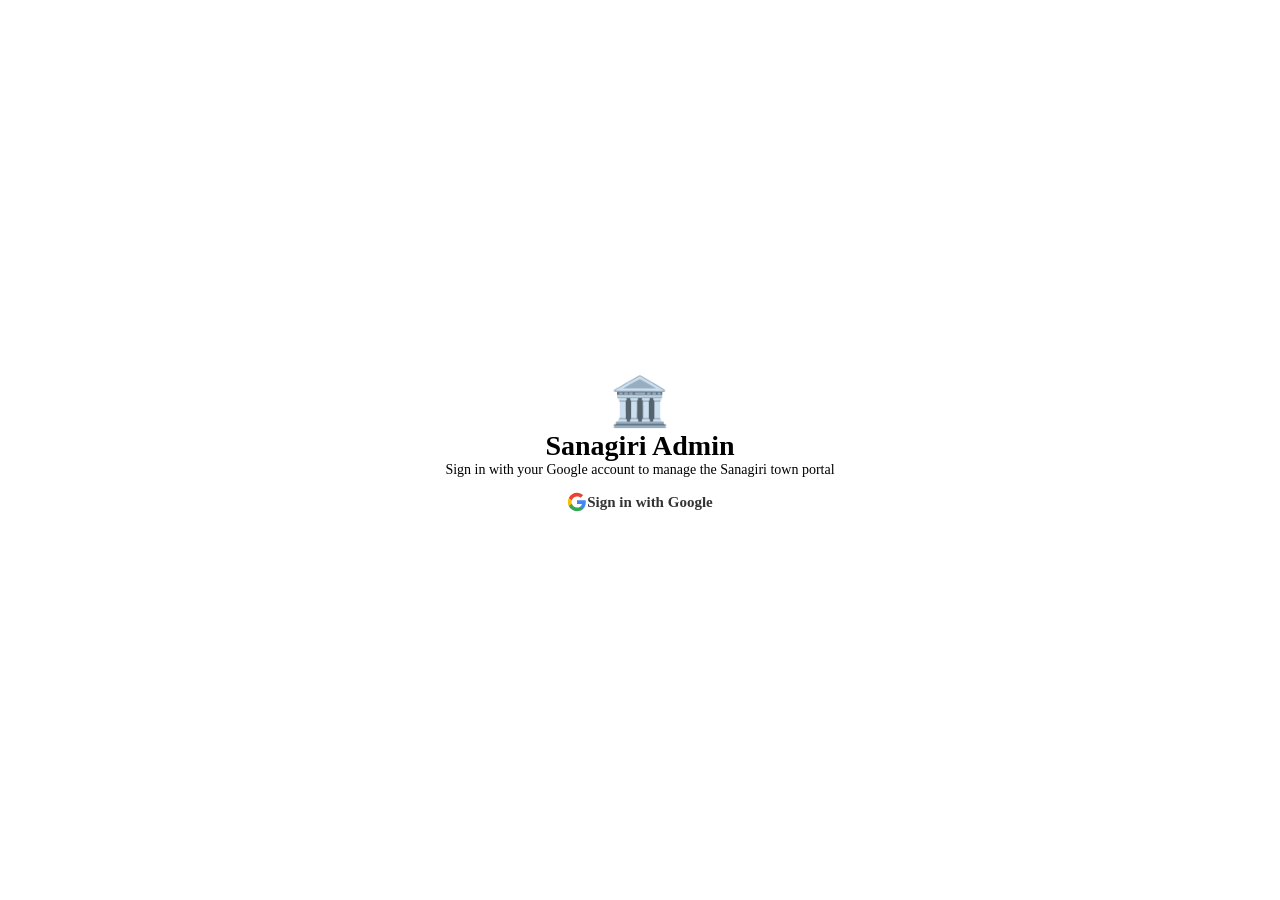
==== admin.html @ 72d22f7b "Add files via upload" ====
<!DOCTYPE html>
<html lang="en">
<head>
  <meta charset="UTF-8" />
  <meta name="viewport" content="width=device-width, initial-scale=1.0" />
  <title>Admin — Sanagiri Town Portal</title>
  <link rel="stylesheet" href="css/theme.css" />
  <link rel="icon" href="data:image/svg+xml,<svg xmlns='http://www.w3.org/2000/svg' viewBox='0 0 32 32'><rect width='32' height='32' rx='8' fill='%232D1B69'/><text y='24' x='4' font-size='22'>⚙️</text></svg>" />
  <style>
    body {
      font-family: var(--font-body);
      background: var(--admin-bg);
      color: var(--admin-text);
      min-height: 100vh;
      margin: 0;
    }

    /* LOGIN */
    .login-page {
      min-height: 100vh;
      display: flex;
      align-items: center;
      justify-content: center;
      padding: var(--space-lg);
      background: linear-gradient(135deg, var(--color-primary-dark), var(--admin-bg));
    }
    .login-card {
      background: var(--admin-surface);
      border: 1px solid var(--admin-border);
      border-radius: var(--radius-xl);
      padding: var(--space-2xl);
      width: 100%;
      max-width: 400px;
      text-align: center;
    }
    .login-logo { font-size: 48px; margin-bottom: var(--space-md); }
    .login-title { font-family: var(--font-display); font-size: 28px; font-weight: 700; color: var(--color-white); }
    .login-sub { color: var(--admin-muted); font-size: 14px; margin-top: var(--space-sm); margin-bottom: var(--space-xl); }
    .google-btn {
      display: flex; align-items: center; justify-content: center; gap: var(--space-md);
      width: 100%; padding: 14px; border-radius: var(--radius-md);
      background: var(--color-white); color: #333;
      font-size: 15px; font-weight: 600; font-family: var(--font-body);
      border: none; cursor: pointer; transition: all var(--transition);
    }
    .google-btn:hover { transform: translateY(-1px); box-shadow: var(--shadow-lg); }
    .google-btn img { width: 20px; height: 20px; }

    /* DASHBOARD */
    .admin-layout { display: flex; min-height: 100vh; }

    .sidebar {
      width: 240px;
      background: var(--admin-surface);
      border-right: 1px solid var(--admin-border);
      padding: var(--space-lg) 0;
      position: fixed;
      top: 0; left: 0;
      height: 100vh;
      overflow-y: auto;
      z-index: 10;
      display: flex;
      flex-direction: column;
    }

    .sidebar-logo {
      padding: var(--space-md) var(--space-lg);
      display: flex; align-items: center; gap: var(--space-sm);
      margin-bottom: var(--space-md);
      border-bottom: 1px solid var(--admin-border);
      padding-bottom: var(--space-lg);
    }
    .sidebar-logo-icon { font-size: 24px; }
    .sidebar-logo-text { font-family: var(--font-display); font-size: 17px; font-weight: 700; color: var(--color-white); }

    .sidebar-section { padding: var(--space-sm) var(--space-lg); margin-top: var(--space-md); }
    .sidebar-section-label { font-size: 10px; font-weight: 700; letter-spacing: 0.1em; text-transform: uppercase; color: var(--admin-muted); margin-bottom: var(--space-sm); }

    .sidebar-link {
      display: flex; align-items: center; gap: var(--space-md);
      padding: 10px var(--space-lg);
      font-size: 14px; font-weight: 500;
      color: var(--admin-muted);
      cursor: pointer;
      transition: all var(--transition);
      border-left: 3px solid transparent;
      margin: 0 -0px;
    }
    .sidebar-link:hover { color: var(--color-white); background: rgba(255,255,255,0.05); }
    .sidebar-link.active { color: var(--color-accent-light); border-left-color: var(--color-accent); background: rgba(201,150,12,0.08); }
    .sidebar-link .icon { font-size: 16px; width: 20px; text-align: center; }

    .sidebar-bottom { margin-top: auto; padding: var(--space-lg); border-top: 1px solid var(--admin-border); }
    .admin-user { display: flex; align-items: center; gap: var(--space-sm); }
    .admin-avatar { width: 36px; height: 36px; border-radius: 50%; object-fit: cover; background: var(--color-primary); }
    .admin-name { font-size: 13px; font-weight: 600; color: var(--color-white); }
    .admin-role { font-size: 11px; color: var(--admin-muted); }

    .main-content { margin-left: 240px; flex: 1; }

    .admin-header {
      background: var(--admin-surface);
      border-bottom: 1px solid var(--admin-border);
      padding: var(--space-md) var(--space-xl);
      display: flex; align-items: center; justify-content: space-between;
      position: sticky; top: 0; z-index: 5;
    }
    .admin-header h1 { font-family: var(--font-display); font-size: 22px; font-weight: 700; color: var(--color-white); }
    .admin-header-right { display: flex; align-items: center; gap: var(--space-md); }

    .content-area { padding: var(--space-xl); }

    /* PANELS */
    .panel { display: none; }
    .panel.active { display: block; }

    /* STATS */
    .stats-grid { display: grid; grid-template-columns: repeat(4, 1fr); gap: var(--space-md); margin-bottom: var(--space-xl); }
    .stat-card {
      background: var(--admin-surface); border: 1px solid var(--admin-border);
      border-radius: var(--radius-lg); padding: var(--space-lg);
    }
    .stat-icon { font-size: 24px; margin-bottom: var(--space-sm); }
    .stat-num { font-family: var(--font-display); font-size: 32px; font-weight: 700; color: var(--color-accent-light); }
    .stat-label { font-size: 13px; color: var(--admin-muted); margin-top: 2px; }

    /* TABLE */
    .admin-table-wrap {
      background: var(--admin-surface);
      border: 1px solid var(--admin-border);
      border-radius: var(--radius-lg);
      overflow: hidden;
    }
    .table-header {
      padding: var(--space-lg) var(--space-xl);
      display: flex; align-items: center; justify-content: space-between;
      border-bottom: 1px solid var(--admin-border);
      gap: var(--space-md); flex-wrap: wrap;
    }
    .table-title { font-size: 16px; font-weight: 600; color: var(--color-white); }
    .table-search {
      padding: 8px 14px; border: 1px solid var(--admin-border);
      border-radius: var(--radius-sm); background: var(--admin-bg);
      color: var(--admin-text); font-size: 14px; font-family: var(--font-body); outline: none;
      width: 240px;
    }
    .admin-table { width: 100%; border-collapse: collapse; }
    .admin-table th {
      background: rgba(0,0,0,0.3); color: var(--admin-muted);
      padding: 10px 16px; text-align: left; font-size: 11px;
      font-weight: 700; letter-spacing: 0.08em; text-transform: uppercase;
    }
    .admin-table td {
      padding: 12px 16px; border-bottom: 1px solid var(--admin-border);
      font-size: 14px; color: var(--admin-text); vertical-align: middle;
    }
    .admin-table tr:last-child td { border-bottom: none; }
    .admin-table tr:hover td { background: rgba(255,255,255,0.03); }

    /* BADGES */
    .badge {
      display: inline-block; padding: 3px 10px; border-radius: var(--radius-full);
      font-size: 11px; font-weight: 700; letter-spacing: 0.05em; text-transform: uppercase;
    }
    .badge-green  { background: rgba(46,125,50,0.2);  color: #66bb6a; }
    .badge-yellow { background: rgba(245,127,23,0.2); color: #ffa726; }
    .badge-red    { background: rgba(198,40,40,0.2);  color: #ef5350; }
    .badge-blue   { background: rgba(21,101,192,0.2); color: #42a5f5; }

    /* FORM */
    .admin-form { display: flex; flex-direction: column; gap: var(--space-md); }
    .form-row { display: grid; grid-template-columns: 1fr 1fr; gap: var(--space-md); }
    .form-group label {
      display: block; font-size: 12px; font-weight: 600;
      color: var(--admin-muted); margin-bottom: 6px; letter-spacing: 0.04em; text-transform: uppercase;
    }
    .form-group input,
    .form-group select,
    .form-group textarea {
      width: 100%; padding: 10px 14px;
      background: var(--admin-bg); border: 1.5px solid var(--admin-border);
      border-radius: var(--radius-sm); color: var(--admin-text);
      font-size: 14px; font-family: var(--font-body); outline: none;
      transition: border-color var(--transition);
    }
    .form-group input:focus,
    .form-group select:focus,
    .form-group textarea:focus { border-color: var(--color-accent); }
    .form-group select option { background: var(--admin-bg); }

    /* MODAL */
    .admin-modal-overlay {
      position: fixed; inset: 0; background: rgba(0,0,0,0.7);
      z-index: 1000; display: flex; align-items: center; justify-content: center;
      padding: var(--space-lg); backdrop-filter: blur(4px);
      opacity: 0; pointer-events: none; transition: opacity var(--transition);
    }
    .admin-modal-overlay.open { opacity: 1; pointer-events: all; }
    .admin-modal {
      background: var(--admin-surface); border: 1px solid var(--admin-border);
      border-radius: var(--radius-xl); max-width: 600px; width: 100%;
      max-height: 90vh; overflow-y: auto;
      transform: scale(0.95); transition: transform var(--transition);
    }
    .admin-modal-overlay.open .admin-modal { transform: scale(1); }
    .admin-modal-header {
      padding: var(--space-lg) var(--space-xl);
      border-bottom: 1px solid var(--admin-border);
      display: flex; align-items: center; justify-content: space-between;
    }
    .admin-modal-title { font-family: var(--font-display); font-size: 20px; color: var(--color-white); font-weight: 700; }
    .admin-modal-body { padding: var(--space-xl); }
    .modal-close-btn { background: none; border: none; color: var(--admin-muted); font-size: 20px; cursor: pointer; }

    /* BUTTONS */
    .btn { display: inline-flex; align-items: center; gap: 6px; padding: 9px 18px; border-radius: var(--radius-sm); font-size: 13px; font-weight: 600; cursor: pointer; font-family: var(--font-body); border: none; transition: all var(--transition); }
    .btn-primary { background: var(--color-primary); color: white; }
    .btn-primary:hover { background: var(--color-primary-dark); }
    .btn-accent { background: var(--color-accent); color: white; }
    .btn-accent:hover { background: #A87A08; }
    .btn-danger { background: rgba(198,40,40,0.15); color: #ef5350; border: 1px solid rgba(198,40,40,0.3); }
    .btn-danger:hover { background: rgba(198,40,40,0.25); }
    .btn-ghost { background: transparent; color: var(--admin-muted); border: 1px solid var(--admin-border); }
    .btn-ghost:hover { color: var(--color-white); border-color: rgba(255,255,255,0.3); }
    .btn-sm { padding: 5px 12px; font-size: 12px; }

    /* PENDING BADGE */
    .pending-dot {
      width: 8px; height: 8px; background: var(--color-accent);
      border-radius: 50%; display: inline-block; margin-left: 6px;
    }

    /* TOAST */
    #admin-toast { position: fixed; bottom: 24px; right: 24px; z-index: 2000; display: flex; flex-direction: column; gap: 8px; }
    .toast { background: var(--admin-surface); border: 1px solid var(--admin-border); color: var(--admin-text); padding: 12px 18px; border-radius: var(--radius-md); font-size: 14px; display: flex; align-items: center; gap: 8px; animation: slideIn 0.3s ease; max-width: 300px; }
    .toast.success { border-left: 3px solid #66bb6a; }
    .toast.error   { border-left: 3px solid #ef5350; }
    .toast.info    { border-left: 3px solid var(--color-accent); }
    @keyframes slideIn { from { transform: translateX(100%); opacity: 0; } to { transform: translateX(0); opacity: 1; } }

    @media (max-width: 768px) {
      .sidebar { width: 200px; }
      .main-content { margin-left: 200px; }
      .stats-grid { grid-template-columns: 1fr 1fr; }
      .form-row { grid-template-columns: 1fr; }
    }
  </style>
</head>
<body>

<!-- LOGIN PAGE -->
<div id="login-page" class="login-page">
  <div class="login-card">
    <div class="login-logo">🏛️</div>
    <div class="login-title">Sanagiri Admin</div>
    <div class="login-sub">Sign in with your Google account to manage the Sanagiri town portal</div>
    <button class="google-btn" id="google-login-btn">
      <svg width="20" height="20" viewBox="0 0 24 24"><path fill="#4285F4" d="M22.56 12.25c0-.78-.07-1.53-.2-2.25H12v4.26h5.92c-.26 1.37-1.04 2.53-2.21 3.31v2.77h3.57c2.08-1.92 3.28-4.74 3.28-8.09z"/><path fill="#34A853" d="M12 23c2.97 0 5.46-.98 7.28-2.66l-3.57-2.77c-.98.66-2.23 1.06-3.71 1.06-2.86 0-5.29-1.93-6.16-4.53H2.18v2.84C3.99 20.53 7.7 23 12 23z"/><path fill="#FBBC05" d="M5.84 14.09c-.22-.66-.35-1.36-.35-2.09s.13-1.43.35-2.09V7.07H2.18C1.43 8.55 1 10.22 1 12s.43 3.45 1.18 4.93l2.85-2.22.81-.62z"/><path fill="#EA4335" d="M12 5.38c1.62 0 3.06.56 4.21 1.64l3.15-3.15C17.45 2.09 14.97 1 12 1 7.7 1 3.99 3.47 2.18 7.07l3.66 2.84c.87-2.6 3.3-4.53 6.16-4.53z"/></svg>
      Sign in with Google
    </button>
  </div>
</div>

<!-- ADMIN DASHBOARD -->
<div id="admin-dashboard" style="display:none;" class="admin-layout">

  <!-- SIDEBAR -->
  <aside class="sidebar">
    <div class="sidebar-logo">
      <span class="sidebar-logo-icon">🏛️</span>
      <span class="sidebar-logo-text">Sanagiri</span>
    </div>

    <div class="sidebar-section">
      <div class="sidebar-section-label">Overview</div>
      <div class="sidebar-link active" data-panel="dashboard"><span class="icon">📊</span> Dashboard</div>
    </div>

    <div class="sidebar-section">
      <div class="sidebar-section-label">Manage Content</div>
      <div class="sidebar-link" data-panel="requests"><span class="icon">📥</span> Business Requests <span class="pending-dot" id="req-dot" style="display:none;"></span></div>
      <div class="sidebar-link" data-panel="businesses"><span class="icon">🏪</span> Businesses</div>
      <div class="sidebar-link" data-panel="textiles"><span class="icon">🥻</span> Textiles</div>
      <div class="sidebar-link" data-panel="temples"><span class="icon">🛕</span> Temples</div>
      <div class="sidebar-link" data-panel="tourism"><span class="icon">📍</span> Tourism</div>
      <div class="sidebar-link" data-panel="news"><span class="icon">📰</span> News & Events</div>
      <div class="sidebar-link" data-panel="govt"><span class="icon">🏛️</span> Govt Offices</div>
      <div class="sidebar-link" data-panel="emergency"><span class="icon">🚨</span> Emergency</div>
    </div>

    <div class="sidebar-section">
      <div class="sidebar-section-label">Settings</div>
      <div class="sidebar-link" data-panel="settings"><span class="icon">⚙️</span> Site Settings</div>
    </div>

    <div class="sidebar-bottom">
      <div class="admin-user">
        <img class="admin-avatar" id="admin-avatar" src="" alt="avatar" onerror="this.style.display='none'" />
        <div>
          <div class="admin-name" id="admin-name">Admin</div>
          <div class="admin-role">Administrator</div>
        </div>
      </div>
      <button class="btn btn-ghost btn-sm" id="logout-btn" style="width:100%; justify-content:center; margin-top:12px;">Sign Out</button>
      <a href="index.html" class="btn btn-ghost btn-sm" style="width:100%; justify-content:center; margin-top:8px; text-decoration:none;">🌐 View Site</a>
    </div>
  </aside>

  <!-- MAIN CONTENT -->
  <div class="main-content">
    <div class="admin-header">
      <h1 id="panel-title">Dashboard</h1>
      <div class="admin-header-right">
        <button class="btn btn-accent" id="header-add-btn" style="display:none;" onclick="openAddModal()">➕ Add New</button>
      </div>
    </div>

    <div class="content-area">

      <!-- DASHBOARD PANEL -->
      <div class="panel active" id="panel-dashboard">
        <div class="stats-grid">
          <div class="stat-card"><div class="stat-icon">🏪</div><div class="stat-num" id="stat-biz">—</div><div class="stat-label">Businesses</div></div>
          <div class="stat-card"><div class="stat-icon">🛕</div><div class="stat-num" id="stat-temple">—</div><div class="stat-label">Temples</div></div>
          <div class="stat-card"><div class="stat-icon">🥻</div><div class="stat-num" id="stat-textile">—</div><div class="stat-label">Textile Shops</div></div>
          <div class="stat-card"><div class="stat-icon">📰</div><div class="stat-num" id="stat-news">—</div><div class="stat-label">News Items</div></div>
        </div>
        <div class="admin-table-wrap" style="margin-top: var(--space-lg);">
          <div class="table-header"><span class="table-title">📥 Pending Business Requests</span></div>
          <div style="padding: var(--space-lg); color: var(--admin-muted); font-size: 14px; text-align: center;" id="dashboard-requests">Loading...</div>
        </div>
      </div>

      <!-- BUSINESS REQUESTS PANEL -->
      <div class="panel" id="panel-requests">
        <div class="admin-table-wrap">
          <div class="table-header">
            <span class="table-title">📥 Business Requests (Pending Approval)</span>
          </div>
          <div style="overflow-x:auto;">
            <table class="admin-table">
              <thead><tr><th>Business</th><th>Category</th><th>Address</th><th>Contact</th><th>Actions</th></tr></thead>
              <tbody id="requests-tbody"><tr><td colspan="5" style="text-align:center;padding:24px;">Loading...</td></tr></tbody>
            </table>
          </div>
        </div>
      </div>

      <!-- GENERIC LIST PANEL (businesses, textiles, temples, tourism, news, govt, emergency) -->
      <div class="panel" id="panel-businesses"><div class="admin-table-wrap"><div class="table-header"><span class="table-title">🏪 Businesses</span><input class="table-search" placeholder="Search..." id="search-businesses" /></div><div style="overflow-x:auto;"><table class="admin-table"><thead><tr><th>Name</th><th>Category</th><th>Address</th><th>Phone</th><th>Actions</th></tr></thead><tbody id="tbody-businesses"></tbody></table></div></div></div>

      <div class="panel" id="panel-textiles"><div class="admin-table-wrap"><div class="table-header"><span class="table-title">🥻 Textile Shops</span><input class="table-search" placeholder="Search..." id="search-textiles" /></div><div style="overflow-x:auto;"><table class="admin-table"><thead><tr><th>Name</th><th>Type</th><th>Address</th><th>Phone</th><th>Actions</th></tr></thead><tbody id="tbody-textiles"></tbody></table></div></div></div>

      <div class="panel" id="panel-temples"><div class="admin-table-wrap"><div class="table-header"><span class="table-title">🛕 Temples</span><input class="table-search" placeholder="Search..." id="search-temples" /></div><div style="overflow-x:auto;"><table class="admin-table"><thead><tr><th>Name</th><th>Deity</th><th>Location</th><th>Type</th><th>Actions</th></tr></thead><tbody id="tbody-temples"></tbody></table></div></div></div>

      <div class="panel" id="panel-tourism"><div class="admin-table-wrap"><div class="table-header"><span class="table-title">📍 Tourism Places</span><input class="table-search" placeholder="Search..." id="search-tourism" /></div><div style="overflow-x:auto;"><table class="admin-table"><thead><tr><th>Name</th><th>Type</th><th>Distance</th><th>Timing</th><th>Actions</th></tr></thead><tbody id="tbody-tourism"></tbody></table></div></div></div>

      <div class="panel" id="panel-news"><div class="admin-table-wrap"><div class="table-header"><span class="table-title">📰 News & Events</span><input class="table-search" placeholder="Search..." id="search-news" /></div><div style="overflow-x:auto;"><table class="admin-table"><thead><tr><th>Title</th><th>Tag</th><th>Date</th><th>Actions</th></tr></thead><tbody id="tbody-news"></tbody></table></div></div></div>

      <div class="panel" id="panel-govt"><div class="admin-table-wrap"><div class="table-header"><span class="table-title">🏛️ Government Offices</span><input class="table-search" placeholder="Search..." id="search-govt" /></div><div style="overflow-x:auto;"><table class="admin-table"><thead><tr><th>Office Name</th><th>Address</th><th>Phone</th><th>Hours</th><th>Actions</th></tr></thead><tbody id="tbody-govt"></tbody></table></div></div></div>

      <div class="panel" id="panel-emergency"><div class="admin-table-wrap"><div class="table-header"><span class="table-title">🚨 Emergency Contacts</span></div><div style="overflow-x:auto;"><table class="admin-table"><thead><tr><th>Name</th><th>Number</th><th>Emoji</th><th>Actions</th></tr></thead><tbody id="tbody-emergency"></tbody></table></div></div></div>

      <!-- SETTINGS -->
      <div class="panel" id="panel-settings">
        <div class="admin-table-wrap">
          <div class="table-header"><span class="table-title">⚙️ Site Settings</span></div>
          <div style="padding: var(--space-xl);">
            <div class="admin-form">
              <div class="form-row">
                <div class="form-group"><label>Announcement Bar Text</label><input type="text" id="setting-announcement" placeholder="Welcome text for the top bar" /></div>
                <div class="form-group"><label>Site Tagline</label><input type="text" id="setting-tagline" placeholder="Site tagline / subtitle" /></div>
              </div>
              <div class="form-row">
                <div class="form-group"><label>Cloudinary Cloud Name</label><input type="text" id="setting-cloudinary-name" placeholder="Your Cloudinary cloud name" /></div>
                <div class="form-group"><label>Cloudinary Upload Preset</label><input type="text" id="setting-cloudinary-preset" placeholder="Upload preset name" /></div>
              </div>
              <div class="form-row">
                <div class="form-group"><label>EmailJS Service ID</label><input type="text" id="setting-emailjs-service" placeholder="EmailJS service ID" /></div>
                <div class="form-group"><label>EmailJS Template ID</label><input type="text" id="setting-emailjs-template" placeholder="EmailJS template ID" /></div>
              </div>
              <div class="form-group"><label>EmailJS Public Key</label><input type="text" id="setting-emailjs-key" placeholder="EmailJS public key" /></div>
              <button class="btn btn-accent" onclick="saveSettings()" style="width: fit-content;">💾 Save Settings to Firebase</button>
            </div>
          </div>
        </div>
      </div>

    </div><!-- /content-area -->
  </div><!-- /main-content -->
</div>

<!-- ADD / EDIT MODAL -->
<div class="admin-modal-overlay" id="add-modal">
  <div class="admin-modal">
    <div class="admin-modal-header">
      <span class="admin-modal-title" id="modal-title">Add New Item</span>
      <button class="modal-close-btn" onclick="closeModal()">✕</button>
    </div>
    <div class="admin-modal-body">
      <div class="admin-form" id="modal-form"></div>
      <div style="display:flex; gap:12px; margin-top: var(--space-lg); justify-content: flex-end;">
        <button class="btn btn-ghost" onclick="closeModal()">Cancel</button>
        <button class="btn btn-accent" id="modal-save-btn" onclick="saveItem()">Save</button>
      </div>
    </div>
  </div>
</div>

<div id="admin-toast"></div>

<script type="module">
  import { initializeApp }       from "https://www.gstatic.com/firebasejs/10.7.1/firebase-app.js";
  import { getAuth, GoogleAuthProvider, signInWithPopup, signOut, onAuthStateChanged }
    from "https://www.gstatic.com/firebasejs/10.7.1/firebase-auth.js";
  import { getFirestore, collection, getDocs, addDoc, updateDoc, deleteDoc, doc,
           query, orderBy, where, serverTimestamp, setDoc, getDoc }
    from "https://www.gstatic.com/firebasejs/10.7.1/firebase-firestore.js";

  const firebaseConfig = {
    apiKey: "AIzaSyBGd3SjDPuuKZuRWga536rS56NLXno1kPo",
    authDomain: "sangagiri.firebaseapp.com",
    projectId: "sangagiri",
    storageBucket: "sangagiri.firebasestorage.app",
    messagingSenderId: "1067104477055",
    appId: "1:1067104477055:web:1729edaa0c33e7b22c844a"
  };

  const app  = initializeApp(firebaseConfig);
  const auth = getAuth(app);
  const db   = getFirestore(app);

  // ── TOAST ──
  function toast(msg, type='info') {
    const t = document.createElement('div');
    t.className = `toast ${type}`;
    const icons = {success:'✅', error:'❌', info:'ℹ️'};
    t.innerHTML = `<span>${icons[type]}</span><span>${msg}</span>`;
    document.getElementById('admin-toast').appendChild(t);
    setTimeout(() => t.remove(), 3200);
  }
  window.toast = toast;

  // ── AUTH ──
  document.getElementById('google-login-btn').addEventListener('click', async () => {
    try {
      await signInWithPopup(auth, new GoogleAuthProvider());
    } catch(e) { toast('Login failed: ' + e.message, 'error'); }
  });

  document.getElementById('logout-btn').addEventListener('click', async () => {
    await signOut(auth);
  });

  onAuthStateChanged(auth, user => {
    if (user) {
      document.getElementById('login-page').style.display = 'none';
      document.getElementById('admin-dashboard').style.display = 'flex';
      document.getElementById('admin-name').textContent = user.displayName || user.email;
      document.getElementById('admin-avatar').src = user.photoURL || '';
      loadDashboard();
    } else {
      document.getElementById('login-page').style.display = 'flex';
      document.getElementById('admin-dashboard').style.display = 'none';
    }
  });

  // ── PANEL SWITCHING ──
  const panelConfig = {
    dashboard:  { title: '📊 Dashboard',              addBtn: false },
    requests:   { title: '📥 Business Requests',      addBtn: false },
    businesses: { title: '🏪 Businesses',             addBtn: true, col: 'businesses' },
    textiles:   { title: '🥻 Textile Shops',          addBtn: true, col: 'textiles' },
    temples:    { title: '🛕 Temples',                addBtn: true, col: 'temples' },
    tourism:    { title: '📍 Tourism Places',         addBtn: true, col: 'tourism' },
    news:       { title: '📰 News & Events',          addBtn: true, col: 'news' },
    govt:       { title: '🏛️ Govt Offices',          addBtn: true, col: 'govt_offices' },
    emergency:  { title: '🚨 Emergency Contacts',     addBtn: true, col: 'emergency_contacts' },
    settings:   { title: '⚙️ Site Settings',         addBtn: false },
  };

  let currentPanel = 'dashboard';

  document.querySelectorAll('.sidebar-link').forEach(link => {
    link.addEventListener('click', () => {
      const panel = link.dataset.panel;
      if (!panel) return;
      currentPanel = panel;
      document.querySelectorAll('.sidebar-link').forEach(l => l.classList.remove('active'));
      document.querySelectorAll('.panel').forEach(p => p.classList.remove('active'));
      link.classList.add('active');
      document.getElementById(`panel-${panel}`)?.classList.add('active');
      const cfg = panelConfig[panel] || {};
      document.getElementById('panel-title').textContent = cfg.title || panel;
      const addBtn = document.getElementById('header-add-btn');
      addBtn.style.display = cfg.addBtn ? '' : 'none';
      if (panel !== 'dashboard' && panel !== 'settings') loadPanel(panel);
    });
  });

  // ── DASHBOARD ──
  async function loadDashboard() {
    const counts = ['businesses','temples','textiles','news'];
    const statIds = { businesses:'stat-biz', temples:'stat-temple', textiles:'stat-textile', news:'stat-news' };
    for (const col of counts) {
      try {
        const snap = await getDocs(collection(db, col));
        document.getElementById(statIds[col]).textContent = snap.size;
      } catch(e) { document.getElementById(statIds[col]).textContent = '0'; }
    }
    // Pending requests
    try {
      const snap = await getDocs(query(collection(db,'business_requests'), where('approved','==',false)));
      const el = document.getElementById('dashboard-requests');
      const dot = document.getElementById('req-dot');
      if (snap.size > 0) {
        dot.style.display = 'inline-block';
        el.innerHTML = `<p style="margin-bottom:12px; color: var(--color-accent-light); font-weight:600;">${snap.size} pending request(s) waiting for approval</p><button class="btn btn-accent btn-sm" onclick="document.querySelector('[data-panel=requests]').click()">Review Requests</button>`;
      } else {
        el.textContent = 'No pending business requests.';
      }
    } catch(e) { document.getElementById('dashboard-requests').textContent = 'Unable to load requests.'; }
  }
  window.loadDashboard = loadDashboard;

  // ── LOAD PANEL DATA ──
  const tableFields = {
    businesses: ['name','category','address','phone'],
    textiles:   ['name','type','address','phone'],
    temples:    ['name','deity','location','type'],
    tourism:    ['name','type','distance','timing'],
    news:       ['title','tag','createdAt'],
    govt:       ['name','address','phone','hours'],
    emergency:  ['name','number','emoji'],
  };

  async function loadPanel(panel) {
    if (panel === 'requests') { loadRequests(); return; }
    const colName = panelConfig[panel]?.col || panel;
    const tbodyId = `tbody-${panel}`;
    const tbody = document.getElementById(tbodyId);
    if (!tbody) return;
    tbody.innerHTML = '<tr><td colspan="10" style="text-align:center;padding:24px;"><div class="spinner" style="margin:0 auto;width:20px;height:20px;border:2px solid var(--admin-border);border-top-color:var(--color-accent);border-radius:50%;animation:spin 0.7s linear infinite;"></div></td></tr>';
    try {
      const snap = await getDocs(query(collection(db, colName), orderBy('name').catch ? query(collection(db, colName)) : query(collection(db, colName))));
      const items = snap.docs.map(d => ({ id: d.id, ...d.data() }));
      if (!items.length) { tbody.innerHTML = `<tr><td colspan="10" style="text-align:center;padding:24px;color:var(--admin-muted);">No items yet. Click "Add New" to get started.</td></tr>`; return; }
      tbody.innerHTML = items.map(item => {
        const fields = tableFields[panel] || ['name'];
        const cells = fields.map(f => {
          let val = item[f] || '—';
          if (f === 'createdAt' && item[f]?.toDate) val = item[f].toDate().toLocaleDateString('en-IN');
          return `<td>${val}</td>`;
        }).join('');
        return `<tr>${cells}<td>
          <button class="btn btn-ghost btn-sm" onclick="editItem('${panel}','${item.id}')">✏️</button>
          <button class="btn btn-danger btn-sm" onclick="deleteItem('${colName}','${item.id}')">🗑️</button>
        </td></tr>`;
      }).join('');
    } catch(e) {
      tbody.innerHTML = `<tr><td colspan="10" style="text-align:center;padding:24px;color:var(--admin-muted);">No items yet. Click "Add New" to get started.</td></tr>`;
    }
  }

  // ── REQUESTS ──
  async function loadRequests() {
    const tbody = document.getElementById('requests-tbody');
    tbody.innerHTML = '<tr><td colspan="5" style="text-align:center;padding:24px;">Loading...</td></tr>';
    try {
      const snap = await getDocs(query(collection(db,'business_requests'), where('approved','==',false)));
      if (!snap.size) { tbody.innerHTML = '<tr><td colspan="5" style="text-align:center;padding:24px;color:var(--admin-muted);">No pending requests.</td></tr>'; return; }
      tbody.innerHTML = snap.docs.map(d => {
        const i = { id: d.id, ...d.data() };
        return `<tr>
          <td><strong>${i.name}</strong></td>
          <td><span class="badge badge-blue">${i.category || '—'}</span></td>
          <td>${i.address || '—'}</td>
          <td>${i.contact || i.phone || '—'}</td>
          <td style="display:flex;gap:6px;flex-wrap:wrap;">
            <button class="btn btn-accent btn-sm" onclick="approveRequest('${d.id}')">✅ Approve</button>
            <button class="btn btn-danger btn-sm" onclick="rejectRequest('${d.id}')">❌ Reject</button>
          </td>
        </tr>`;
      }).join('');
    } catch(e) { tbody.innerHTML = '<tr><td colspan="5" style="text-align:center;padding:24px;color:var(--admin-muted);">Error loading requests.</td></tr>'; }
  }

  window.approveRequest = async (reqId) => {
    try {
      const reqDoc = await getDoc(doc(db, 'business_requests', reqId));
      const data = reqDoc.data();
      await addDoc(collection(db,'businesses'), { ...data, approved: true, addedAt: serverTimestamp() });
      await deleteDoc(doc(db,'business_requests', reqId));
      toast('Business approved and listed!', 'success');
      loadRequests();
    } catch(e) { toast('Error: ' + e.message, 'error'); }
  };

  window.rejectRequest = async (reqId) => {
    if (!confirm('Reject and delete this request?')) return;
    await deleteDoc(doc(db,'business_requests', reqId));
    toast('Request rejected', 'info');
    loadRequests();
  };

  // ── ADD / EDIT MODAL ──
  const formConfigs = {
    businesses: [
      { key:'name', label:'Business Name', required:true },
      { key:'category', label:'Category', type:'select', options:['grocery','medical','petrol','bank','hotel','education','textile','other'] },
      { key:'description', label:'Description', type:'textarea' },
      { key:'address', label:'Address / Location', required:true },
      { key:'phone', label:'Phone Number' },
      { key:'mapUrl', label:'Google Maps URL' },
    ],
    textiles: [
      { key:'name', label:'Shop Name', required:true },
      { key:'type', label:'Type (Silk / Cotton / Handloom)', required:true },
      { key:'description', label:'Description', type:'textarea' },
      { key:'address', label:'Address', required:true },
      { key:'phone', label:'Phone' },
      { key:'specialty', label:'Specialty (e.g. Pure Silk)' },
      { key:'mapUrl', label:'Google Maps URL' },
    ],
    temples: [
      { key:'name', label:'Temple Name', required:true },
      { key:'deity', label:'Deity / God', required:true },
      { key:'type', label:'Type (e.g. Shiva Temple)' },
      { key:'description', label:'Description', type:'textarea' },
      { key:'location', label:'Location / Area' },
      { key:'timing', label:'Timings' },
      { key:'mapUrl', label:'Google Maps URL' },
    ],
    tourism: [
      { key:'name', label:'Place Name', required:true },
      { key:'type', label:'Type (Temple / Nature / Heritage)' },
      { key:'description', label:'Description', type:'textarea' },
      { key:'distance', label:'Distance / Location' },
      { key:'timing', label:'Timings' },
      { key:'mapUrl', label:'Google Maps URL' },
    ],
    news: [
      { key:'title', label:'News Title', required:true },
      { key:'tag', label:'Tag (e.g. Festival, Announcement)' },
      { key:'content', label:'Content', type:'textarea', required:true },
    ],
    govt: [
      { key:'name', label:'Office Name', required:true },
      { key:'address', label:'Address', required:true },
      { key:'phone', label:'Phone / STD Number' },
      { key:'hours', label:'Working Hours' },
    ],
    emergency: [
      { key:'name', label:'Service Name', required:true },
      { key:'number', label:'Phone Number', required:true },
      { key:'emoji', label:'Emoji (e.g. 🚒)' },
    ],
  };

  let editingDoc = null; // { panel, id }

  window.openAddModal = () => {
    editingDoc = null;
    const cfg = formConfigs[currentPanel];
    if (!cfg) return;
    document.getElementById('modal-title').textContent = `Add ${panelConfig[currentPanel]?.title?.replace(/^[^\s]+\s/,'')}`;
    document.getElementById('modal-form').innerHTML = renderForm(cfg, {});
    document.getElementById('add-modal').classList.add('open');
  };

  window.editItem = async (panel, id) => {
    const colName = panelConfig[panel]?.col || panel;
    const snap = await getDoc(doc(db, colName, id));
    const data = snap.data() || {};
    editingDoc = { panel, id, colName };
    const cfg = formConfigs[panel];
    document.getElementById('modal-title').textContent = `Edit Item`;
    document.getElementById('modal-form').innerHTML = renderForm(cfg, data);
    document.getElementById('add-modal').classList.add('open');
  };

  function renderForm(cfg, data) {
    return cfg.map(f => {
      const val = data[f.key] || '';
      if (f.type === 'textarea') return `<div class="form-group"><label>${f.label}${f.required?'*':''}</label><textarea id="field-${f.key}" rows="3">${val}</textarea></div>`;
      if (f.type === 'select') return `<div class="form-group"><label>${f.label}</label><select id="field-${f.key}"><option value="">Select...</option>${f.options.map(o=>`<option value="${o}" ${val===o?'selected':''}>${o}</option>`).join('')}</select></div>`;
      return `<div class="form-group"><label>${f.label}${f.required?'*':''}</label><input type="text" id="field-${f.key}" value="${val}" placeholder="${f.label}" /></div>`;
    }).join('');
  }

  window.closeModal = () => document.getElementById('add-modal').classList.remove('open');
  document.getElementById('add-modal').addEventListener('click', e => { if (e.target === e.currentTarget) closeModal(); });

  window.saveItem = async () => {
    const cfg = formConfigs[currentPanel];
    if (!cfg) return;
    const data = {};
    for (const f of cfg) {
      const el = document.getElementById(`field-${f.key}`);
      if (!el) continue;
      if (f.required && !el.value.trim()) { toast(`${f.label} is required`, 'error'); return; }
      data[f.key] = el.value.trim();
    }
    const saveBtn = document.getElementById('modal-save-btn');
    saveBtn.textContent = 'Saving...'; saveBtn.disabled = true;
    try {
      const colName = editingDoc ? editingDoc.colName : (panelConfig[currentPanel]?.col || currentPanel);
      if (editingDoc) {
        await updateDoc(doc(db, colName, editingDoc.id), data);
        toast('Updated successfully!', 'success');
      } else {
        data.createdAt = serverTimestamp();
        await addDoc(collection(db, colName), data);
        toast('Added successfully!', 'success');
      }
      closeModal();
      loadPanel(currentPanel);
    } catch(e) { toast('Error: ' + e.message, 'error'); }
    saveBtn.textContent = 'Save'; saveBtn.disabled = false;
  };

  window.deleteItem = async (colName, id) => {
    if (!confirm('Delete this item? This cannot be undone.')) return;
    try {
      await deleteDoc(doc(db, colName, id));
      toast('Deleted', 'info');
      loadPanel(currentPanel);
    } catch(e) { toast('Error: ' + e.message, 'error'); }
  };

  // ── SETTINGS ──
  window.saveSettings = async () => {
    const settings = {
      announcement: document.getElementById('setting-announcement').value,
      tagline: document.getElementById('setting-tagline').value,
      cloudinary_cloud_name: document.getElementById('setting-cloudinary-name').value,
      cloudinary_upload_preset: document.getElementById('setting-cloudinary-preset').value,
      emailjs_service_id: document.getElementById('setting-emailjs-service').value,
      emailjs_template_id: document.getElementById('setting-emailjs-template').value,
      emailjs_public_key: document.getElementById('setting-emailjs-key').value,
      updatedAt: serverTimestamp()
    };
    try {
      await setDoc(doc(db, 'site_settings', 'config'), settings);
      toast('Settings saved to Firebase!', 'success');
    } catch(e) { toast('Error saving: ' + e.message, 'error'); }
  };

  // Load existing settings
  async function loadSettings() {
    try {
      const snap = await getDoc(doc(db, 'site_settings', 'config'));
      if (snap.exists()) {
        const s = snap.data();
        document.getElementById('setting-announcement').value      = s.announcement || '';
        document.getElementById('setting-tagline').value           = s.tagline || '';
        document.getElementById('setting-cloudinary-name').value   = s.cloudinary_cloud_name || '';
        document.getElementById('setting-cloudinary-preset').value = s.cloudinary_upload_preset || '';
        document.getElementById('setting-emailjs-service').value   = s.emailjs_service_id || '';
        document.getElementById('setting-emailjs-template').value  = s.emailjs_template_id || '';
        document.getElementById('setting-emailjs-key').value       = s.emailjs_public_key || '';
      }
    } catch(e) {}
  }
  loadSettings();

  // Search in tables
  ['businesses','textiles','temples','tourism','news','govt'].forEach(panel => {
    const input = document.getElementById(`search-${panel}`);
    if (!input) return;
    input.addEventListener('input', () => {
      const q = input.value.toLowerCase();
      document.querySelectorAll(`#tbody-${panel} tr`).forEach(row => {
        row.style.display = row.textContent.toLowerCase().includes(q) ? '' : 'none';
      });
    });
  });
</script>
</body>
</html>
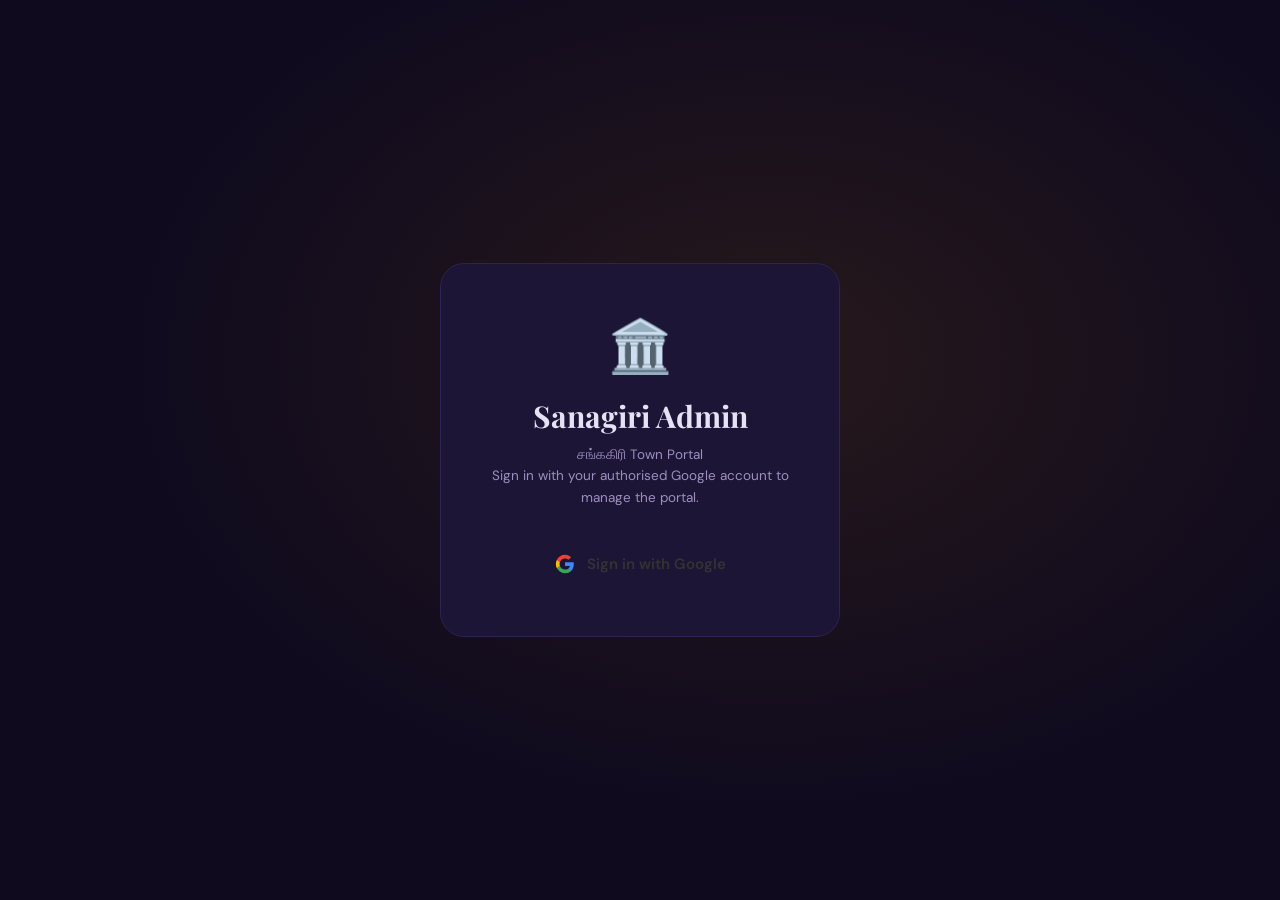
==== commit 2eaa6d61: "Add files via upload" ====
--- a/admin.html
+++ b/admin.html
@@ -3,778 +3,597 @@
 <head>
   <meta charset="UTF-8" />
   <meta name="viewport" content="width=device-width, initial-scale=1.0" />
-  <title>Admin — Sanagiri Town Portal</title>
+  <title>Admin — Sanagiri சங்ககிரி</title>
   <link rel="stylesheet" href="css/theme.css" />
-  <link rel="icon" href="data:image/svg+xml,<svg xmlns='http://www.w3.org/2000/svg' viewBox='0 0 32 32'><rect width='32' height='32' rx='8' fill='%232D1B69'/><text y='24' x='4' font-size='22'>⚙️</text></svg>" />
+  <link rel="icon" href="data:image/svg+xml,<svg xmlns='http://www.w3.org/2000/svg' viewBox='0 0 32 32'><rect width='32' height='32' rx='8' fill='%231C1A17'/><text y='24' x='5' font-size='20'>⚙️</text></svg>" />
   <style>
-    body {
-      font-family: var(--font-body);
-      background: var(--admin-bg);
-      color: var(--admin-text);
-      min-height: 100vh;
-      margin: 0;
-    }
+    *,*::before,*::after{box-sizing:border-box;margin:0;padding:0;}
+    body{font-family:var(--font-body);background:var(--admin-bg);color:var(--admin-text);min-height:100vh;}
+    a{color:inherit;text-decoration:none;}
+    button{cursor:pointer;border:none;background:none;font-family:inherit;}
+    img{max-width:100%;display:block;}
 
     /* LOGIN */
-    .login-page {
-      min-height: 100vh;
-      display: flex;
-      align-items: center;
-      justify-content: center;
-      padding: var(--space-lg);
-      background: linear-gradient(135deg, var(--color-primary-dark), var(--admin-bg));
-    }
-    .login-card {
-      background: var(--admin-surface);
-      border: 1px solid var(--admin-border);
-      border-radius: var(--radius-xl);
-      padding: var(--space-2xl);
-      width: 100%;
-      max-width: 400px;
-      text-align: center;
-    }
-    .login-logo { font-size: 48px; margin-bottom: var(--space-md); }
-    .login-title { font-family: var(--font-display); font-size: 28px; font-weight: 700; color: var(--color-white); }
-    .login-sub { color: var(--admin-muted); font-size: 14px; margin-top: var(--space-sm); margin-bottom: var(--space-xl); }
-    .google-btn {
-      display: flex; align-items: center; justify-content: center; gap: var(--space-md);
-      width: 100%; padding: 14px; border-radius: var(--radius-md);
-      background: var(--color-white); color: #333;
-      font-size: 15px; font-weight: 600; font-family: var(--font-body);
-      border: none; cursor: pointer; transition: all var(--transition);
-    }
-    .google-btn:hover { transform: translateY(-1px); box-shadow: var(--shadow-lg); }
-    .google-btn img { width: 20px; height: 20px; }
-
-    /* DASHBOARD */
-    .admin-layout { display: flex; min-height: 100vh; }
-
-    .sidebar {
-      width: 240px;
-      background: var(--admin-surface);
-      border-right: 1px solid var(--admin-border);
-      padding: var(--space-lg) 0;
-      position: fixed;
-      top: 0; left: 0;
-      height: 100vh;
-      overflow-y: auto;
-      z-index: 10;
-      display: flex;
-      flex-direction: column;
-    }
-
-    .sidebar-logo {
-      padding: var(--space-md) var(--space-lg);
-      display: flex; align-items: center; gap: var(--space-sm);
-      margin-bottom: var(--space-md);
-      border-bottom: 1px solid var(--admin-border);
-      padding-bottom: var(--space-lg);
-    }
-    .sidebar-logo-icon { font-size: 24px; }
-    .sidebar-logo-text { font-family: var(--font-display); font-size: 17px; font-weight: 700; color: var(--color-white); }
-
-    .sidebar-section { padding: var(--space-sm) var(--space-lg); margin-top: var(--space-md); }
-    .sidebar-section-label { font-size: 10px; font-weight: 700; letter-spacing: 0.1em; text-transform: uppercase; color: var(--admin-muted); margin-bottom: var(--space-sm); }
-
-    .sidebar-link {
-      display: flex; align-items: center; gap: var(--space-md);
-      padding: 10px var(--space-lg);
-      font-size: 14px; font-weight: 500;
-      color: var(--admin-muted);
-      cursor: pointer;
-      transition: all var(--transition);
-      border-left: 3px solid transparent;
-      margin: 0 -0px;
-    }
-    .sidebar-link:hover { color: var(--color-white); background: rgba(255,255,255,0.05); }
-    .sidebar-link.active { color: var(--color-accent-light); border-left-color: var(--color-accent); background: rgba(201,150,12,0.08); }
-    .sidebar-link .icon { font-size: 16px; width: 20px; text-align: center; }
-
-    .sidebar-bottom { margin-top: auto; padding: var(--space-lg); border-top: 1px solid var(--admin-border); }
-    .admin-user { display: flex; align-items: center; gap: var(--space-sm); }
-    .admin-avatar { width: 36px; height: 36px; border-radius: 50%; object-fit: cover; background: var(--color-primary); }
-    .admin-name { font-size: 13px; font-weight: 600; color: var(--color-white); }
-    .admin-role { font-size: 11px; color: var(--admin-muted); }
-
-    .main-content { margin-left: 240px; flex: 1; }
-
-    .admin-header {
-      background: var(--admin-surface);
-      border-bottom: 1px solid var(--admin-border);
-      padding: var(--space-md) var(--space-xl);
-      display: flex; align-items: center; justify-content: space-between;
-      position: sticky; top: 0; z-index: 5;
-    }
-    .admin-header h1 { font-family: var(--font-display); font-size: 22px; font-weight: 700; color: var(--color-white); }
-    .admin-header-right { display: flex; align-items: center; gap: var(--space-md); }
-
-    .content-area { padding: var(--space-xl); }
+    .login-wrap{min-height:100vh;display:flex;align-items:center;justify-content:center;padding:24px;background:radial-gradient(ellipse at 60% 40%,rgba(212,130,10,.12) 0%,transparent 60%),var(--admin-bg);}
+    .login-card{background:var(--admin-surface);border:1px solid var(--admin-border);border-radius:24px;padding:48px 40px;width:100%;max-width:400px;text-align:center;}
+    .login-logo{font-size:52px;margin-bottom:16px;}
+    .login-title{font-family:var(--font-display);font-size:30px;font-weight:700;color:var(--white);}
+    .login-sub{color:var(--admin-muted);font-size:13.5px;margin:8px 0 32px;line-height:1.6;}
+    .google-btn{display:flex;align-items:center;justify-content:center;gap:12px;width:100%;padding:14px;border-radius:12px;background:var(--white);color:#333;font-size:15px;font-weight:600;font-family:var(--font-body);cursor:pointer;transition:.2s;border:none;}
+    .google-btn:hover{transform:translateY(-2px);box-shadow:0 8px 24px rgba(0,0,0,.3);}
+
+    /* LAYOUT */
+    .layout{display:flex;min-height:100vh;}
+
+    /* SIDEBAR */
+    .sidebar{width:236px;background:var(--admin-surface);border-right:1px solid var(--admin-border);position:fixed;top:0;left:0;height:100vh;overflow-y:auto;display:flex;flex-direction:column;z-index:10;}
+    .sb-logo{padding:20px 20px 16px;display:flex;align-items:center;gap:10px;border-bottom:1px solid var(--admin-border);}
+    .sb-logo-icon{width:36px;height:36px;background:var(--stone);border-radius:10px;display:flex;align-items:center;justify-content:center;font-size:18px;}
+    .sb-logo-name{font-family:var(--font-display);font-size:18px;font-weight:700;color:var(--white);}
+    .sb-logo-sub{font-family:var(--font-tamil);font-size:11px;color:var(--saffron);}
+    .sb-section{padding:16px 12px 4px;}
+    .sb-section-lbl{font-size:10px;font-weight:700;letter-spacing:.12em;text-transform:uppercase;color:var(--admin-muted);padding:0 8px;margin-bottom:4px;}
+    .sb-link{display:flex;align-items:center;gap:10px;padding:9px 12px;border-radius:8px;font-size:13.5px;font-weight:500;color:var(--admin-muted);cursor:pointer;transition:.2s;border-left:3px solid transparent;margin-bottom:1px;}
+    .sb-link:hover{color:var(--white);background:rgba(255,255,255,.05);}
+    .sb-link.active{color:var(--saffron-glow);background:rgba(212,130,10,.1);border-left-color:var(--saffron);}
+    .sb-link .si{font-size:15px;width:18px;text-align:center;flex-shrink:0;}
+    .sb-dot{width:7px;height:7px;background:var(--saffron);border-radius:50%;margin-left:auto;flex-shrink:0;}
+    .sb-bottom{margin-top:auto;padding:16px;border-top:1px solid var(--admin-border);}
+    .sb-user{display:flex;align-items:center;gap:10px;margin-bottom:10px;}
+    .sb-avatar{width:34px;height:34px;border-radius:50%;object-fit:cover;background:var(--stone-mid);}
+    .sb-uname{font-size:13px;font-weight:600;color:var(--white);}
+    .sb-urole{font-size:11px;color:var(--admin-muted);}
+
+    /* MAIN */
+    .main{margin-left:236px;flex:1;display:flex;flex-direction:column;}
+
+    /* TOPBAR */
+    .topbar{background:var(--admin-surface);border-bottom:1px solid var(--admin-border);padding:0 32px;height:60px;display:flex;align-items:center;justify-content:space-between;position:sticky;top:0;z-index:5;}
+    .topbar-title{font-family:var(--font-display);font-size:21px;font-weight:700;color:var(--white);}
+    .topbar-right{display:flex;align-items:center;gap:12px;}
+
+    /* CONTENT */
+    .content{padding:32px;flex:1;}
 
     /* PANELS */
-    .panel { display: none; }
-    .panel.active { display: block; }
-
-    /* STATS */
-    .stats-grid { display: grid; grid-template-columns: repeat(4, 1fr); gap: var(--space-md); margin-bottom: var(--space-xl); }
-    .stat-card {
-      background: var(--admin-surface); border: 1px solid var(--admin-border);
-      border-radius: var(--radius-lg); padding: var(--space-lg);
-    }
-    .stat-icon { font-size: 24px; margin-bottom: var(--space-sm); }
-    .stat-num { font-family: var(--font-display); font-size: 32px; font-weight: 700; color: var(--color-accent-light); }
-    .stat-label { font-size: 13px; color: var(--admin-muted); margin-top: 2px; }
+    .panel{display:none;} .panel.active{display:block;}
+
+    /* STAT CARDS */
+    .stats-row{display:grid;grid-template-columns:repeat(4,1fr);gap:16px;margin-bottom:28px;}
+    .stat-card{background:var(--admin-surface);border:1px solid var(--admin-border);border-radius:16px;padding:20px;transition:.2s;}
+    .stat-card:hover{border-color:rgba(212,130,10,.3);}
+    .stat-top{display:flex;align-items:center;justify-content:space-between;margin-bottom:12px;}
+    .stat-icon{width:42px;height:42px;border-radius:10px;background:rgba(212,130,10,.12);display:flex;align-items:center;justify-content:center;font-size:20px;}
+    .stat-num{font-family:var(--font-display);font-size:34px;font-weight:700;color:var(--saffron-glow);}
+    .stat-label{font-size:12.5px;color:var(--admin-muted);margin-top:2px;}
+
+    /* CARD WRAP */
+    .card-wrap{background:var(--admin-surface);border:1px solid var(--admin-border);border-radius:16px;overflow:hidden;}
+    .card-head{padding:16px 24px;border-bottom:1px solid var(--admin-border);display:flex;align-items:center;justify-content:space-between;gap:12px;flex-wrap:wrap;}
+    .card-head-title{font-size:15px;font-weight:600;color:var(--white);}
+    .tbl-search{padding:8px 14px;border:1px solid var(--admin-border);border-radius:8px;background:var(--admin-bg);color:var(--admin-text);font-size:13.5px;font-family:var(--font-body);outline:none;width:220px;transition:.2s;}
+    .tbl-search:focus{border-color:var(--saffron);}
+    .tbl-search::placeholder{color:var(--admin-muted);}
 
     /* TABLE */
-    .admin-table-wrap {
-      background: var(--admin-surface);
-      border: 1px solid var(--admin-border);
-      border-radius: var(--radius-lg);
-      overflow: hidden;
-    }
-    .table-header {
-      padding: var(--space-lg) var(--space-xl);
-      display: flex; align-items: center; justify-content: space-between;
-      border-bottom: 1px solid var(--admin-border);
-      gap: var(--space-md); flex-wrap: wrap;
-    }
-    .table-title { font-size: 16px; font-weight: 600; color: var(--color-white); }
-    .table-search {
-      padding: 8px 14px; border: 1px solid var(--admin-border);
-      border-radius: var(--radius-sm); background: var(--admin-bg);
-      color: var(--admin-text); font-size: 14px; font-family: var(--font-body); outline: none;
-      width: 240px;
-    }
-    .admin-table { width: 100%; border-collapse: collapse; }
-    .admin-table th {
-      background: rgba(0,0,0,0.3); color: var(--admin-muted);
-      padding: 10px 16px; text-align: left; font-size: 11px;
-      font-weight: 700; letter-spacing: 0.08em; text-transform: uppercase;
-    }
-    .admin-table td {
-      padding: 12px 16px; border-bottom: 1px solid var(--admin-border);
-      font-size: 14px; color: var(--admin-text); vertical-align: middle;
-    }
-    .admin-table tr:last-child td { border-bottom: none; }
-    .admin-table tr:hover td { background: rgba(255,255,255,0.03); }
+    .tbl-scroll{overflow-x:auto;}
+    .adm-table{width:100%;border-collapse:collapse;}
+    .adm-table th{background:rgba(0,0,0,.25);color:var(--admin-muted);padding:10px 18px;text-align:left;font-size:11px;font-weight:700;letter-spacing:.08em;text-transform:uppercase;white-space:nowrap;}
+    .adm-table td{padding:13px 18px;border-bottom:1px solid var(--admin-border);font-size:13.5px;color:var(--admin-text);vertical-align:middle;}
+    .adm-table tr:last-child td{border-bottom:none;}
+    .adm-table tr:hover td{background:rgba(255,255,255,.025);}
 
     /* BADGES */
-    .badge {
-      display: inline-block; padding: 3px 10px; border-radius: var(--radius-full);
-      font-size: 11px; font-weight: 700; letter-spacing: 0.05em; text-transform: uppercase;
-    }
-    .badge-green  { background: rgba(46,125,50,0.2);  color: #66bb6a; }
-    .badge-yellow { background: rgba(245,127,23,0.2); color: #ffa726; }
-    .badge-red    { background: rgba(198,40,40,0.2);  color: #ef5350; }
-    .badge-blue   { background: rgba(21,101,192,0.2); color: #42a5f5; }
+    .badge{display:inline-block;padding:3px 10px;border-radius:99px;font-size:11px;font-weight:700;letter-spacing:.05em;text-transform:uppercase;}
+    .badge-gold{background:rgba(212,130,10,.15);color:var(--saffron-glow);}
+    .badge-green{background:rgba(46,125,50,.2);color:#81C784;}
+    .badge-red{background:rgba(198,40,40,.2);color:#EF9A9A;}
+    .badge-blue{background:rgba(21,101,192,.2);color:#90CAF9;}
+    .badge-purple{background:rgba(106,27,154,.2);color:#CE93D8;}
+
+    /* BUTTONS */
+    .btn{display:inline-flex;align-items:center;gap:6px;padding:9px 18px;border-radius:8px;font-size:13px;font-weight:600;cursor:pointer;font-family:var(--font-body);border:none;transition:.2s;}
+    .btn:hover{transform:translateY(-1px);}
+    .btn-gold{background:var(--saffron);color:#fff;}
+    .btn-gold:hover{background:var(--saffron-lt);}
+    .btn-ghost{background:transparent;color:var(--admin-muted);border:1px solid var(--admin-border);}
+    .btn-ghost:hover{color:var(--white);border-color:rgba(255,255,255,.3);}
+    .btn-danger{background:rgba(198,40,40,.1);color:#EF9A9A;border:1px solid rgba(198,40,40,.2);}
+    .btn-danger:hover{background:rgba(198,40,40,.2);}
+    .btn-success{background:rgba(46,125,50,.15);color:#81C784;border:1px solid rgba(46,125,50,.2);}
+    .btn-success:hover{background:rgba(46,125,50,.25);}
+    .btn-sm{padding:5px 12px;font-size:12px;border-radius:6px;}
+    .btn-stone{background:var(--stone-mid);color:var(--white);}
+
+    /* MODAL */
+    .modal-overlay{position:fixed;inset:0;background:rgba(0,0,0,.7);z-index:1000;display:flex;align-items:center;justify-content:center;padding:20px;opacity:0;pointer-events:none;transition:.25s;backdrop-filter:blur(4px);}
+    .modal-overlay.open{opacity:1;pointer-events:all;}
+    .adm-modal{background:var(--admin-surface);border:1px solid var(--admin-border);border-radius:20px;width:100%;max-width:580px;max-height:90vh;overflow-y:auto;transform:translateY(12px);transition:.25s;}
+    .modal-overlay.open .adm-modal{transform:translateY(0);}
+    .adm-modal-head{padding:18px 24px;border-bottom:1px solid var(--admin-border);display:flex;align-items:center;justify-content:space-between;}
+    .adm-modal-title{font-family:var(--font-display);font-size:21px;font-weight:700;color:var(--white);}
+    .adm-modal-body{padding:24px;}
+    .modal-close{font-size:20px;color:var(--admin-muted);transition:.2s;}
+    .modal-close:hover{color:var(--white);}
 
     /* FORM */
-    .admin-form { display: flex; flex-direction: column; gap: var(--space-md); }
-    .form-row { display: grid; grid-template-columns: 1fr 1fr; gap: var(--space-md); }
-    .form-group label {
-      display: block; font-size: 12px; font-weight: 600;
-      color: var(--admin-muted); margin-bottom: 6px; letter-spacing: 0.04em; text-transform: uppercase;
-    }
-    .form-group input,
-    .form-group select,
-    .form-group textarea {
-      width: 100%; padding: 10px 14px;
-      background: var(--admin-bg); border: 1.5px solid var(--admin-border);
-      border-radius: var(--radius-sm); color: var(--admin-text);
-      font-size: 14px; font-family: var(--font-body); outline: none;
-      transition: border-color var(--transition);
-    }
-    .form-group input:focus,
-    .form-group select:focus,
-    .form-group textarea:focus { border-color: var(--color-accent); }
-    .form-group select option { background: var(--admin-bg); }
-
-    /* MODAL */
-    .admin-modal-overlay {
-      position: fixed; inset: 0; background: rgba(0,0,0,0.7);
-      z-index: 1000; display: flex; align-items: center; justify-content: center;
-      padding: var(--space-lg); backdrop-filter: blur(4px);
-      opacity: 0; pointer-events: none; transition: opacity var(--transition);
-    }
-    .admin-modal-overlay.open { opacity: 1; pointer-events: all; }
-    .admin-modal {
-      background: var(--admin-surface); border: 1px solid var(--admin-border);
-      border-radius: var(--radius-xl); max-width: 600px; width: 100%;
-      max-height: 90vh; overflow-y: auto;
-      transform: scale(0.95); transition: transform var(--transition);
-    }
-    .admin-modal-overlay.open .admin-modal { transform: scale(1); }
-    .admin-modal-header {
-      padding: var(--space-lg) var(--space-xl);
-      border-bottom: 1px solid var(--admin-border);
-      display: flex; align-items: center; justify-content: space-between;
-    }
-    .admin-modal-title { font-family: var(--font-display); font-size: 20px; color: var(--color-white); font-weight: 700; }
-    .admin-modal-body { padding: var(--space-xl); }
-    .modal-close-btn { background: none; border: none; color: var(--admin-muted); font-size: 20px; cursor: pointer; }
-
-    /* BUTTONS */
-    .btn { display: inline-flex; align-items: center; gap: 6px; padding: 9px 18px; border-radius: var(--radius-sm); font-size: 13px; font-weight: 600; cursor: pointer; font-family: var(--font-body); border: none; transition: all var(--transition); }
-    .btn-primary { background: var(--color-primary); color: white; }
-    .btn-primary:hover { background: var(--color-primary-dark); }
-    .btn-accent { background: var(--color-accent); color: white; }
-    .btn-accent:hover { background: #A87A08; }
-    .btn-danger { background: rgba(198,40,40,0.15); color: #ef5350; border: 1px solid rgba(198,40,40,0.3); }
-    .btn-danger:hover { background: rgba(198,40,40,0.25); }
-    .btn-ghost { background: transparent; color: var(--admin-muted); border: 1px solid var(--admin-border); }
-    .btn-ghost:hover { color: var(--color-white); border-color: rgba(255,255,255,0.3); }
-    .btn-sm { padding: 5px 12px; font-size: 12px; }
-
-    /* PENDING BADGE */
-    .pending-dot {
-      width: 8px; height: 8px; background: var(--color-accent);
-      border-radius: 50%; display: inline-block; margin-left: 6px;
-    }
+    .form-grid{display:flex;flex-direction:column;gap:16px;}
+    .form-row{display:grid;grid-template-columns:1fr 1fr;gap:14px;}
+    .f-group{display:flex;flex-direction:column;gap:6px;}
+    .f-group label{font-size:11.5px;font-weight:600;color:var(--admin-muted);letter-spacing:.05em;text-transform:uppercase;}
+    .f-group input,.f-group select,.f-group textarea{width:100%;padding:10px 13px;background:var(--admin-bg);border:1.5px solid var(--admin-border);border-radius:8px;color:var(--admin-text);font-size:13.5px;font-family:var(--font-body);outline:none;transition:.2s;}
+    .f-group input:focus,.f-group select:focus,.f-group textarea:focus{border-color:var(--saffron);}
+    .f-group select option{background:var(--admin-bg);}
 
     /* TOAST */
-    #admin-toast { position: fixed; bottom: 24px; right: 24px; z-index: 2000; display: flex; flex-direction: column; gap: 8px; }
-    .toast { background: var(--admin-surface); border: 1px solid var(--admin-border); color: var(--admin-text); padding: 12px 18px; border-radius: var(--radius-md); font-size: 14px; display: flex; align-items: center; gap: 8px; animation: slideIn 0.3s ease; max-width: 300px; }
-    .toast.success { border-left: 3px solid #66bb6a; }
-    .toast.error   { border-left: 3px solid #ef5350; }
-    .toast.info    { border-left: 3px solid var(--color-accent); }
-    @keyframes slideIn { from { transform: translateX(100%); opacity: 0; } to { transform: translateX(0); opacity: 1; } }
-
-    @media (max-width: 768px) {
-      .sidebar { width: 200px; }
-      .main-content { margin-left: 200px; }
-      .stats-grid { grid-template-columns: 1fr 1fr; }
-      .form-row { grid-template-columns: 1fr; }
+    #adm-toast{position:fixed;bottom:24px;right:24px;z-index:2000;display:flex;flex-direction:column;gap:8px;}
+    .toast{background:var(--admin-surface);border:1px solid var(--admin-border);color:var(--admin-text);padding:11px 16px;border-radius:10px;font-size:13.5px;display:flex;align-items:center;gap:8px;max-width:300px;animation:tIn .3s ease;}
+    .toast.success{border-left:3px solid #81C784;}
+    .toast.error{border-left:3px solid #EF9A9A;}
+    .toast.info{border-left:3px solid var(--saffron);}
+    @keyframes tIn{from{transform:translateX(100%);opacity:0}to{transform:translateX(0);opacity:1}}
+    @keyframes spin{to{transform:rotate(360deg)}}
+    .spinner{width:18px;height:18px;border:2px solid var(--admin-border);border-top-color:var(--saffron);border-radius:50%;animation:spin .7s linear infinite;}
+
+    /* SETTINGS GRID */
+    .settings-section{background:var(--admin-surface);border:1px solid var(--admin-border);border-radius:16px;padding:24px;margin-bottom:20px;}
+    .settings-section h3{font-family:var(--font-display);font-size:18px;font-weight:700;color:var(--white);margin-bottom:16px;padding-bottom:12px;border-bottom:1px solid var(--admin-border);}
+
+    /* PENDING ALERT */
+    .pending-alert{background:rgba(212,130,10,.08);border:1px solid rgba(212,130,10,.2);border-radius:12px;padding:16px 20px;display:flex;align-items:center;gap:12px;margin-bottom:20px;}
+    .pending-alert-icon{font-size:20px;}
+    .pending-alert-text{font-size:14px;color:var(--saffron-glow);}
+    .pending-alert-text strong{font-weight:700;}
+
+    @media(max-width:768px){
+      .sidebar{width:200px;} .main{margin-left:200px;}
+      .stats-row{grid-template-columns:1fr 1fr;}
+      .form-row{grid-template-columns:1fr;}
     }
   </style>
 </head>
 <body>
 
-<!-- LOGIN PAGE -->
-<div id="login-page" class="login-page">
+<!-- LOGIN -->
+<div id="login-page" class="login-wrap">
   <div class="login-card">
     <div class="login-logo">🏛️</div>
     <div class="login-title">Sanagiri Admin</div>
-    <div class="login-sub">Sign in with your Google account to manage the Sanagiri town portal</div>
-    <button class="google-btn" id="google-login-btn">
+    <div class="login-sub">சங்ககிரி Town Portal<br>Sign in with your authorised Google account to manage the portal.</div>
+    <button class="google-btn" id="google-btn">
       <svg width="20" height="20" viewBox="0 0 24 24"><path fill="#4285F4" d="M22.56 12.25c0-.78-.07-1.53-.2-2.25H12v4.26h5.92c-.26 1.37-1.04 2.53-2.21 3.31v2.77h3.57c2.08-1.92 3.28-4.74 3.28-8.09z"/><path fill="#34A853" d="M12 23c2.97 0 5.46-.98 7.28-2.66l-3.57-2.77c-.98.66-2.23 1.06-3.71 1.06-2.86 0-5.29-1.93-6.16-4.53H2.18v2.84C3.99 20.53 7.7 23 12 23z"/><path fill="#FBBC05" d="M5.84 14.09c-.22-.66-.35-1.36-.35-2.09s.13-1.43.35-2.09V7.07H2.18C1.43 8.55 1 10.22 1 12s.43 3.45 1.18 4.93l2.85-2.22.81-.62z"/><path fill="#EA4335" d="M12 5.38c1.62 0 3.06.56 4.21 1.64l3.15-3.15C17.45 2.09 14.97 1 12 1 7.7 1 3.99 3.47 2.18 7.07l3.66 2.84c.87-2.6 3.3-4.53 6.16-4.53z"/></svg>
       Sign in with Google
     </button>
   </div>
 </div>
 
-<!-- ADMIN DASHBOARD -->
-<div id="admin-dashboard" style="display:none;" class="admin-layout">
+<!-- DASHBOARD -->
+<div id="admin-app" style="display:none;" class="layout">
 
   <!-- SIDEBAR -->
   <aside class="sidebar">
-    <div class="sidebar-logo">
-      <span class="sidebar-logo-icon">🏛️</span>
-      <span class="sidebar-logo-text">Sanagiri</span>
-    </div>
-
-    <div class="sidebar-section">
-      <div class="sidebar-section-label">Overview</div>
-      <div class="sidebar-link active" data-panel="dashboard"><span class="icon">📊</span> Dashboard</div>
-    </div>
-
-    <div class="sidebar-section">
-      <div class="sidebar-section-label">Manage Content</div>
-      <div class="sidebar-link" data-panel="requests"><span class="icon">📥</span> Business Requests <span class="pending-dot" id="req-dot" style="display:none;"></span></div>
-      <div class="sidebar-link" data-panel="businesses"><span class="icon">🏪</span> Businesses</div>
-      <div class="sidebar-link" data-panel="textiles"><span class="icon">🥻</span> Textiles</div>
-      <div class="sidebar-link" data-panel="temples"><span class="icon">🛕</span> Temples</div>
-      <div class="sidebar-link" data-panel="tourism"><span class="icon">📍</span> Tourism</div>
-      <div class="sidebar-link" data-panel="news"><span class="icon">📰</span> News & Events</div>
-      <div class="sidebar-link" data-panel="govt"><span class="icon">🏛️</span> Govt Offices</div>
-      <div class="sidebar-link" data-panel="emergency"><span class="icon">🚨</span> Emergency</div>
-    </div>
-
-    <div class="sidebar-section">
-      <div class="sidebar-section-label">Settings</div>
-      <div class="sidebar-link" data-panel="settings"><span class="icon">⚙️</span> Site Settings</div>
-    </div>
-
-    <div class="sidebar-bottom">
-      <div class="admin-user">
-        <img class="admin-avatar" id="admin-avatar" src="" alt="avatar" onerror="this.style.display='none'" />
+    <div class="sb-logo">
+      <div class="sb-logo-icon">🏛️</div>
+      <div>
+        <div class="sb-logo-name">Sanagiri</div>
+        <div class="sb-logo-sub">சங்ககிரி Admin</div>
+      </div>
+    </div>
+
+    <div class="sb-section">
+      <div class="sb-section-lbl">Overview</div>
+      <div class="sb-link active" data-panel="dashboard"><span class="si">📊</span>Dashboard</div>
+    </div>
+
+    <div class="sb-section">
+      <div class="sb-section-lbl">Content</div>
+      <div class="sb-link" data-panel="requests"><span class="si">📥</span>Business Requests<span class="sb-dot" id="req-dot" style="display:none"></span></div>
+      <div class="sb-link" data-panel="businesses"><span class="si">🏪</span>Businesses</div>
+      <div class="sb-link" data-panel="textiles"><span class="si">🥻</span>Textiles</div>
+      <div class="sb-link" data-panel="temples"><span class="si">🛕</span>Temples</div>
+      <div class="sb-link" data-panel="tourism"><span class="si">📍</span>Tourism</div>
+      <div class="sb-link" data-panel="news"><span class="si">📰</span>News & Events</div>
+      <div class="sb-link" data-panel="govt"><span class="si">🏛️</span>Govt Offices</div>
+      <div class="sb-link" data-panel="emergency"><span class="si">🚨</span>Emergency</div>
+    </div>
+
+    <div class="sb-section">
+      <div class="sb-section-lbl">System</div>
+      <div class="sb-link" data-panel="settings"><span class="si">⚙️</span>Settings</div>
+    </div>
+
+    <div class="sb-bottom">
+      <div class="sb-user">
+        <img class="sb-avatar" id="sb-avatar" src="" alt="" onerror="this.style.display='none'"/>
         <div>
-          <div class="admin-name" id="admin-name">Admin</div>
-          <div class="admin-role">Administrator</div>
-        </div>
-      </div>
-      <button class="btn btn-ghost btn-sm" id="logout-btn" style="width:100%; justify-content:center; margin-top:12px;">Sign Out</button>
-      <a href="index.html" class="btn btn-ghost btn-sm" style="width:100%; justify-content:center; margin-top:8px; text-decoration:none;">🌐 View Site</a>
+          <div class="sb-uname" id="sb-uname">Admin</div>
+          <div class="sb-urole">Administrator</div>
+        </div>
+      </div>
+      <div style="display:flex;flex-direction:column;gap:6px;">
+        <button class="btn btn-ghost btn-sm" id="logout-btn" style="width:100%;justify-content:center;">Sign Out</button>
+        <a href="index.html" class="btn btn-ghost btn-sm" style="width:100%;justify-content:center;">🌐 View Site</a>
+      </div>
     </div>
   </aside>
 
-  <!-- MAIN CONTENT -->
-  <div class="main-content">
-    <div class="admin-header">
-      <h1 id="panel-title">Dashboard</h1>
-      <div class="admin-header-right">
-        <button class="btn btn-accent" id="header-add-btn" style="display:none;" onclick="openAddModal()">➕ Add New</button>
-      </div>
-    </div>
-
-    <div class="content-area">
-
-      <!-- DASHBOARD PANEL -->
+  <!-- MAIN -->
+  <div class="main">
+    <div class="topbar">
+      <span class="topbar-title" id="topbar-title">Dashboard</span>
+      <div class="topbar-right">
+        <button class="btn btn-gold btn-sm" id="add-btn" style="display:none;" onclick="openAdd()">➕ Add New</button>
+      </div>
+    </div>
+
+    <div class="content">
+
+      <!-- DASHBOARD -->
       <div class="panel active" id="panel-dashboard">
-        <div class="stats-grid">
-          <div class="stat-card"><div class="stat-icon">🏪</div><div class="stat-num" id="stat-biz">—</div><div class="stat-label">Businesses</div></div>
-          <div class="stat-card"><div class="stat-icon">🛕</div><div class="stat-num" id="stat-temple">—</div><div class="stat-label">Temples</div></div>
-          <div class="stat-card"><div class="stat-icon">🥻</div><div class="stat-num" id="stat-textile">—</div><div class="stat-label">Textile Shops</div></div>
-          <div class="stat-card"><div class="stat-icon">📰</div><div class="stat-num" id="stat-news">—</div><div class="stat-label">News Items</div></div>
-        </div>
-        <div class="admin-table-wrap" style="margin-top: var(--space-lg);">
-          <div class="table-header"><span class="table-title">📥 Pending Business Requests</span></div>
-          <div style="padding: var(--space-lg); color: var(--admin-muted); font-size: 14px; text-align: center;" id="dashboard-requests">Loading...</div>
-        </div>
-      </div>
-
-      <!-- BUSINESS REQUESTS PANEL -->
+        <div class="stats-row">
+          <div class="stat-card"><div class="stat-top"><div class="stat-icon">🏪</div></div><div class="stat-num" id="s-biz">—</div><div class="stat-label">Businesses Listed</div></div>
+          <div class="stat-card"><div class="stat-top"><div class="stat-icon">🛕</div></div><div class="stat-num" id="s-temple">—</div><div class="stat-label">Temples</div></div>
+          <div class="stat-card"><div class="stat-top"><div class="stat-icon">🥻</div></div><div class="stat-num" id="s-textile">—</div><div class="stat-label">Textile Shops</div></div>
+          <div class="stat-card"><div class="stat-top"><div class="stat-icon">📰</div></div><div class="stat-num" id="s-news">—</div><div class="stat-label">News Items</div></div>
+        </div>
+        <div class="card-wrap">
+          <div class="card-head"><span class="card-head-title">📥 Pending Business Requests</span></div>
+          <div style="padding:20px;" id="dash-requests">
+            <div style="display:flex;align-items:center;gap:10px;color:var(--admin-muted);font-size:14px;"><div class="spinner"></div>Loading…</div>
+          </div>
+        </div>
+      </div>
+
+      <!-- REQUESTS -->
       <div class="panel" id="panel-requests">
-        <div class="admin-table-wrap">
-          <div class="table-header">
-            <span class="table-title">📥 Business Requests (Pending Approval)</span>
-          </div>
-          <div style="overflow-x:auto;">
-            <table class="admin-table">
+        <div class="card-wrap">
+          <div class="card-head"><span class="card-head-title">📥 Pending Business Requests</span></div>
+          <div class="tbl-scroll">
+            <table class="adm-table">
               <thead><tr><th>Business</th><th>Category</th><th>Address</th><th>Contact</th><th>Actions</th></tr></thead>
-              <tbody id="requests-tbody"><tr><td colspan="5" style="text-align:center;padding:24px;">Loading...</td></tr></tbody>
+              <tbody id="req-tbody"><tr><td colspan="5" style="text-align:center;padding:32px;color:var(--admin-muted);">Loading…</td></tr></tbody>
             </table>
           </div>
         </div>
       </div>
 
-      <!-- GENERIC LIST PANEL (businesses, textiles, temples, tourism, news, govt, emergency) -->
-      <div class="panel" id="panel-businesses"><div class="admin-table-wrap"><div class="table-header"><span class="table-title">🏪 Businesses</span><input class="table-search" placeholder="Search..." id="search-businesses" /></div><div style="overflow-x:auto;"><table class="admin-table"><thead><tr><th>Name</th><th>Category</th><th>Address</th><th>Phone</th><th>Actions</th></tr></thead><tbody id="tbody-businesses"></tbody></table></div></div></div>
-
-      <div class="panel" id="panel-textiles"><div class="admin-table-wrap"><div class="table-header"><span class="table-title">🥻 Textile Shops</span><input class="table-search" placeholder="Search..." id="search-textiles" /></div><div style="overflow-x:auto;"><table class="admin-table"><thead><tr><th>Name</th><th>Type</th><th>Address</th><th>Phone</th><th>Actions</th></tr></thead><tbody id="tbody-textiles"></tbody></table></div></div></div>
-
-      <div class="panel" id="panel-temples"><div class="admin-table-wrap"><div class="table-header"><span class="table-title">🛕 Temples</span><input class="table-search" placeholder="Search..." id="search-temples" /></div><div style="overflow-x:auto;"><table class="admin-table"><thead><tr><th>Name</th><th>Deity</th><th>Location</th><th>Type</th><th>Actions</th></tr></thead><tbody id="tbody-temples"></tbody></table></div></div></div>
-
-      <div class="panel" id="panel-tourism"><div class="admin-table-wrap"><div class="table-header"><span class="table-title">📍 Tourism Places</span><input class="table-search" placeholder="Search..." id="search-tourism" /></div><div style="overflow-x:auto;"><table class="admin-table"><thead><tr><th>Name</th><th>Type</th><th>Distance</th><th>Timing</th><th>Actions</th></tr></thead><tbody id="tbody-tourism"></tbody></table></div></div></div>
-
-      <div class="panel" id="panel-news"><div class="admin-table-wrap"><div class="table-header"><span class="table-title">📰 News & Events</span><input class="table-search" placeholder="Search..." id="search-news" /></div><div style="overflow-x:auto;"><table class="admin-table"><thead><tr><th>Title</th><th>Tag</th><th>Date</th><th>Actions</th></tr></thead><tbody id="tbody-news"></tbody></table></div></div></div>
-
-      <div class="panel" id="panel-govt"><div class="admin-table-wrap"><div class="table-header"><span class="table-title">🏛️ Government Offices</span><input class="table-search" placeholder="Search..." id="search-govt" /></div><div style="overflow-x:auto;"><table class="admin-table"><thead><tr><th>Office Name</th><th>Address</th><th>Phone</th><th>Hours</th><th>Actions</th></tr></thead><tbody id="tbody-govt"></tbody></table></div></div></div>
-
-      <div class="panel" id="panel-emergency"><div class="admin-table-wrap"><div class="table-header"><span class="table-title">🚨 Emergency Contacts</span></div><div style="overflow-x:auto;"><table class="admin-table"><thead><tr><th>Name</th><th>Number</th><th>Emoji</th><th>Actions</th></tr></thead><tbody id="tbody-emergency"></tbody></table></div></div></div>
+      <!-- GENERIC LIST PANELS -->
+      <div class="panel" id="panel-businesses"><div class="card-wrap"><div class="card-head"><span class="card-head-title">🏪 Businesses</span><input class="tbl-search" id="s-businesses" placeholder="Search…"/></div><div class="tbl-scroll"><table class="adm-table"><thead><tr><th>Name</th><th>Category</th><th>Address</th><th>Phone</th><th>Actions</th></tr></thead><tbody id="tb-businesses"></tbody></table></div></div></div>
+
+      <div class="panel" id="panel-textiles"><div class="card-wrap"><div class="card-head"><span class="card-head-title">🥻 Textile Shops</span><input class="tbl-search" id="s-textiles" placeholder="Search…"/></div><div class="tbl-scroll"><table class="adm-table"><thead><tr><th>Name</th><th>Type</th><th>Address</th><th>Specialty</th><th>Actions</th></tr></thead><tbody id="tb-textiles"></tbody></table></div></div></div>
+
+      <div class="panel" id="panel-temples"><div class="card-wrap"><div class="card-head"><span class="card-head-title">🛕 Temples</span><input class="tbl-search" id="s-temples" placeholder="Search…"/></div><div class="tbl-scroll"><table class="adm-table"><thead><tr><th>Name</th><th>Deity</th><th>Type</th><th>Location</th><th>Actions</th></tr></thead><tbody id="tb-temples"></tbody></table></div></div></div>
+
+      <div class="panel" id="panel-tourism"><div class="card-wrap"><div class="card-head"><span class="card-head-title">📍 Tourism Places</span><input class="tbl-search" id="s-tourism" placeholder="Search…"/></div><div class="tbl-scroll"><table class="adm-table"><thead><tr><th>Name</th><th>Type</th><th>Distance</th><th>Timing</th><th>Actions</th></tr></thead><tbody id="tb-tourism"></tbody></table></div></div></div>
+
+      <div class="panel" id="panel-news"><div class="card-wrap"><div class="card-head"><span class="card-head-title">📰 News & Events</span><input class="tbl-search" id="s-news" placeholder="Search…"/></div><div class="tbl-scroll"><table class="adm-table"><thead><tr><th>Title</th><th>Tag</th><th>Date</th><th>Actions</th></tr></thead><tbody id="tb-news"></tbody></table></div></div></div>
+
+      <div class="panel" id="panel-govt"><div class="card-wrap"><div class="card-head"><span class="card-head-title">🏛️ Govt Offices</span><input class="tbl-search" id="s-govt" placeholder="Search…"/></div><div class="tbl-scroll"><table class="adm-table"><thead><tr><th>Office</th><th>Address</th><th>Phone</th><th>Hours</th><th>Actions</th></tr></thead><tbody id="tb-govt"></tbody></table></div></div></div>
+
+      <div class="panel" id="panel-emergency"><div class="card-wrap"><div class="card-head"><span class="card-head-title">🚨 Emergency Contacts</span></div><div class="tbl-scroll"><table class="adm-table"><thead><tr><th>Name</th><th>Number</th><th>Emoji</th><th>Actions</th></tr></thead><tbody id="tb-emergency"></tbody></table></div></div></div>
 
       <!-- SETTINGS -->
       <div class="panel" id="panel-settings">
-        <div class="admin-table-wrap">
-          <div class="table-header"><span class="table-title">⚙️ Site Settings</span></div>
-          <div style="padding: var(--space-xl);">
-            <div class="admin-form">
-              <div class="form-row">
-                <div class="form-group"><label>Announcement Bar Text</label><input type="text" id="setting-announcement" placeholder="Welcome text for the top bar" /></div>
-                <div class="form-group"><label>Site Tagline</label><input type="text" id="setting-tagline" placeholder="Site tagline / subtitle" /></div>
-              </div>
-              <div class="form-row">
-                <div class="form-group"><label>Cloudinary Cloud Name</label><input type="text" id="setting-cloudinary-name" placeholder="Your Cloudinary cloud name" /></div>
-                <div class="form-group"><label>Cloudinary Upload Preset</label><input type="text" id="setting-cloudinary-preset" placeholder="Upload preset name" /></div>
-              </div>
-              <div class="form-row">
-                <div class="form-group"><label>EmailJS Service ID</label><input type="text" id="setting-emailjs-service" placeholder="EmailJS service ID" /></div>
-                <div class="form-group"><label>EmailJS Template ID</label><input type="text" id="setting-emailjs-template" placeholder="EmailJS template ID" /></div>
-              </div>
-              <div class="form-group"><label>EmailJS Public Key</label><input type="text" id="setting-emailjs-key" placeholder="EmailJS public key" /></div>
-              <button class="btn btn-accent" onclick="saveSettings()" style="width: fit-content;">💾 Save Settings to Firebase</button>
-            </div>
+        <div class="settings-section">
+          <h3>☁️ Cloudinary (Image Storage)</h3>
+          <div class="form-row">
+            <div class="f-group"><label>Cloud Name</label><input id="cfg-cloud-name" value="dkvi27bvi" /></div>
+            <div class="f-group"><label>Upload Preset (unsigned)</label><input id="cfg-upload-preset" placeholder="Create in Cloudinary dashboard" /></div>
           </div>
         </div>
-      </div>
-
-    </div><!-- /content-area -->
-  </div><!-- /main-content -->
-</div>
-
-<!-- ADD / EDIT MODAL -->
-<div class="admin-modal-overlay" id="add-modal">
-  <div class="admin-modal">
-    <div class="admin-modal-header">
-      <span class="admin-modal-title" id="modal-title">Add New Item</span>
-      <button class="modal-close-btn" onclick="closeModal()">✕</button>
-    </div>
-    <div class="admin-modal-body">
-      <div class="admin-form" id="modal-form"></div>
-      <div style="display:flex; gap:12px; margin-top: var(--space-lg); justify-content: flex-end;">
-        <button class="btn btn-ghost" onclick="closeModal()">Cancel</button>
-        <button class="btn btn-accent" id="modal-save-btn" onclick="saveItem()">Save</button>
+        <div class="settings-section">
+          <h3>📧 EmailJS</h3>
+          <div class="form-row">
+            <div class="f-group"><label>Service ID</label><input id="cfg-ejs-service" placeholder="EmailJS service ID" /></div>
+            <div class="f-group"><label>Template ID</label><input id="cfg-ejs-template" placeholder="EmailJS template ID" /></div>
+          </div>
+          <div class="f-group" style="margin-top:14px;"><label>Public Key</label><input id="cfg-ejs-key" placeholder="EmailJS public key" /></div>
+        </div>
+        <div class="settings-section">
+          <h3>📢 Site Announcement</h3>
+          <div class="f-group"><label>Ticker / Announcement Bar Text</label><input id="cfg-announcement" placeholder="Text shown in the top ticker bar" /></div>
+        </div>
+        <button class="btn btn-gold" onclick="saveSettings()">💾 Save All Settings</button>
+      </div>
+
+    </div><!-- /content -->
+  </div><!-- /main -->
+</div><!-- /layout -->
+
+<!-- ADD/EDIT MODAL -->
+<div class="modal-overlay" id="item-modal">
+  <div class="adm-modal">
+    <div class="adm-modal-head">
+      <span class="adm-modal-title" id="modal-title">Add Item</span>
+      <button class="modal-close" onclick="closeItemModal()">✕</button>
+    </div>
+    <div class="adm-modal-body">
+      <div class="form-grid" id="modal-form"></div>
+      <div style="display:flex;gap:10px;justify-content:flex-end;margin-top:20px;">
+        <button class="btn btn-ghost" onclick="closeItemModal()">Cancel</button>
+        <button class="btn btn-gold" id="modal-save" onclick="saveItem()">Save</button>
       </div>
     </div>
   </div>
 </div>
 
-<div id="admin-toast"></div>
+<div id="adm-toast"></div>
 
 <script type="module">
-  import { initializeApp }       from "https://www.gstatic.com/firebasejs/10.7.1/firebase-app.js";
-  import { getAuth, GoogleAuthProvider, signInWithPopup, signOut, onAuthStateChanged }
-    from "https://www.gstatic.com/firebasejs/10.7.1/firebase-auth.js";
-  import { getFirestore, collection, getDocs, addDoc, updateDoc, deleteDoc, doc,
-           query, orderBy, where, serverTimestamp, setDoc, getDoc }
-    from "https://www.gstatic.com/firebasejs/10.7.1/firebase-firestore.js";
-
-  const firebaseConfig = {
-    apiKey: "AIzaSyBGd3SjDPuuKZuRWga536rS56NLXno1kPo",
-    authDomain: "sangagiri.firebaseapp.com",
-    projectId: "sangagiri",
-    storageBucket: "sangagiri.firebasestorage.app",
-    messagingSenderId: "1067104477055",
-    appId: "1:1067104477055:web:1729edaa0c33e7b22c844a"
+import { initializeApp }   from "https://www.gstatic.com/firebasejs/10.7.1/firebase-app.js";
+import { getAuth, GoogleAuthProvider, signInWithPopup, signOut, onAuthStateChanged }
+  from "https://www.gstatic.com/firebasejs/10.7.1/firebase-auth.js";
+import { getFirestore, collection, getDocs, addDoc, updateDoc, deleteDoc,
+         doc, query, orderBy, where, serverTimestamp, setDoc, getDoc }
+  from "https://www.gstatic.com/firebasejs/10.7.1/firebase-firestore.js";
+
+const FC = { apiKey:"AIzaSyBGd3SjDPuuKZuRWga536rS56NLXno1kPo", authDomain:"sangagiri.firebaseapp.com", projectId:"sangagiri", storageBucket:"sangagiri.firebasestorage.app", messagingSenderId:"1067104477055", appId:"1:1067104477055:web:1729edaa0c33e7b22c844a" };
+const app  = initializeApp(FC);
+const auth = getAuth(app);
+const db   = getFirestore(app);
+
+// ── TOAST ──
+function toast(msg, type='info') {
+  const el = document.createElement('div');
+  el.className = `toast ${type}`;
+  const ico = {success:'✅',error:'❌',info:'ℹ️'};
+  el.innerHTML = `<span>${ico[type]||'ℹ️'}</span><span>${msg}</span>`;
+  document.getElementById('adm-toast').appendChild(el);
+  setTimeout(()=>{el.style.opacity='0';el.style.transition='.3s';setTimeout(()=>el.remove(),300);},3200);
+}
+window.toast = toast;
+
+// ── AUTH ──
+document.getElementById('google-btn').addEventListener('click', async ()=>{
+  try { await signInWithPopup(auth, new GoogleAuthProvider()); }
+  catch(e){ toast('Login failed: '+e.message,'error'); }
+});
+document.getElementById('logout-btn').addEventListener('click', ()=> signOut(auth));
+
+onAuthStateChanged(auth, user=>{
+  if (user) {
+    document.getElementById('login-page').style.display = 'none';
+    document.getElementById('admin-app').style.display  = 'flex';
+    document.getElementById('sb-uname').textContent  = user.displayName || user.email;
+    document.getElementById('sb-avatar').src = user.photoURL || '';
+    loadDashboard();
+    loadSettings();
+  } else {
+    document.getElementById('login-page').style.display = 'flex';
+    document.getElementById('admin-app').style.display  = 'none';
+  }
+});
+
+// ── PANEL CONFIG ──
+const PANELS = {
+  dashboard:  { title:'📊 Dashboard',         add:false },
+  requests:   { title:'📥 Business Requests', add:false },
+  businesses: { title:'🏪 Businesses',        add:true, col:'businesses' },
+  textiles:   { title:'🥻 Textile Shops',     add:true, col:'textiles' },
+  temples:    { title:'🛕 Temples',           add:true, col:'temples' },
+  tourism:    { title:'📍 Tourism Places',    add:true, col:'tourism' },
+  news:       { title:'📰 News & Events',     add:true, col:'news' },
+  govt:       { title:'🏛️ Govt Offices',     add:true, col:'govt_offices' },
+  emergency:  { title:'🚨 Emergency',         add:true, col:'emergency_contacts' },
+  settings:   { title:'⚙️ Settings',         add:false },
+};
+
+const FORMS = {
+  businesses: [{k:'name',l:'Business Name',r:true},{k:'category',l:'Category',t:'select',opts:['grocery','medical','petrol','bank','hotel','education','textile','other']},{k:'description',l:'Description',t:'textarea'},{k:'address',l:'Address',r:true},{k:'phone',l:'Phone'},{k:'mapUrl',l:'Google Maps URL'}],
+  textiles:   [{k:'name',l:'Shop Name',r:true},{k:'type',l:'Type (Silk/Cotton/Handloom)',r:true},{k:'description',l:'Description',t:'textarea'},{k:'address',l:'Address',r:true},{k:'phone',l:'Phone'},{k:'specialty',l:'Specialty'},{k:'mapUrl',l:'Google Maps URL'}],
+  temples:    [{k:'name',l:'Temple Name',r:true},{k:'deity',l:'Deity',r:true},{k:'type',l:'Type'},{k:'description',l:'Description',t:'textarea'},{k:'location',l:'Location'},{k:'timing',l:'Timings'},{k:'emoji',l:'Emoji'},{k:'mapUrl',l:'Google Maps URL'}],
+  tourism:    [{k:'name',l:'Place Name',r:true},{k:'type',l:'Type'},{k:'description',l:'Description',t:'textarea'},{k:'distance',l:'Distance/Location'},{k:'timing',l:'Timings'},{k:'emoji',l:'Emoji'},{k:'mapUrl',l:'Google Maps URL'}],
+  news:       [{k:'title',l:'Title',r:true},{k:'tag',l:'Tag (e.g. Festival)'},{k:'content',l:'Content',t:'textarea',r:true}],
+  govt:       [{k:'name',l:'Office Name',r:true},{k:'address',l:'Address',r:true},{k:'phone',l:'Phone'},{k:'hours',l:'Working Hours'}],
+  emergency:  [{k:'name',l:'Service Name',r:true},{k:'number',l:'Phone Number',r:true},{k:'emoji',l:'Emoji'}],
+};
+
+const TABLE_FIELDS = {
+  businesses: ['name','category','address','phone'],
+  textiles:   ['name','type','address','specialty'],
+  temples:    ['name','deity','type','location'],
+  tourism:    ['name','type','distance','timing'],
+  news:       ['title','tag','createdAt'],
+  govt:       ['name','address','phone','hours'],
+  emergency:  ['name','number','emoji'],
+};
+
+let currentPanel = 'dashboard';
+let editingItem  = null;
+
+// ── SIDEBAR NAVIGATION ──
+document.querySelectorAll('.sb-link').forEach(link => {
+  link.addEventListener('click', ()=>{
+    const p = link.dataset.panel; if(!p) return;
+    currentPanel = p;
+    document.querySelectorAll('.sb-link').forEach(l=>l.classList.remove('active'));
+    document.querySelectorAll('.panel').forEach(p=>p.classList.remove('active'));
+    link.classList.add('active');
+    document.getElementById(`panel-${p}`)?.classList.add('active');
+    const cfg = PANELS[p]||{};
+    document.getElementById('topbar-title').textContent = cfg.title||p;
+    const addBtn = document.getElementById('add-btn');
+    addBtn.style.display = cfg.add ? '' : 'none';
+    if (p!=='dashboard'&&p!=='settings') loadPanel(p);
+  });
+});
+
+// ── DASHBOARD ──
+async function loadDashboard() {
+  const cols = { businesses:'s-biz', temples:'s-temple', textiles:'s-textile', news:'s-news' };
+  for (const [col, elId] of Object.entries(cols)) {
+    try { const s = await getDocs(collection(db,col)); document.getElementById(elId).textContent = s.size; }
+    catch { document.getElementById(elId).textContent = '0'; }
+  }
+  try {
+    const snap = await getDocs(query(collection(db,'business_requests'), where('approved','==',false)));
+    const el  = document.getElementById('dash-requests');
+    const dot = document.getElementById('req-dot');
+    if (snap.size>0) {
+      dot.style.display='inline-block';
+      el.innerHTML=`<div class="pending-alert"><span class="pending-alert-icon">⏳</span><span class="pending-alert-text"><strong>${snap.size} pending</strong> business request(s) waiting for review</span><button class="btn btn-gold btn-sm" onclick="document.querySelector('[data-panel=requests]').click()" style="margin-left:auto;">Review</button></div>`;
+    } else { el.innerHTML='<p style="color:var(--admin-muted);font-size:14px;">No pending requests ✓</p>'; }
+  } catch { }
+}
+
+// ── LOAD PANEL ──
+async function loadPanel(panel) {
+  if (panel==='requests') { loadRequests(); return; }
+  const col   = PANELS[panel]?.col || panel;
+  const tbody = document.getElementById(`tb-${panel}`);
+  if (!tbody) return;
+  tbody.innerHTML = `<tr><td colspan="10" style="text-align:center;padding:32px;"><div class="spinner" style="margin:0 auto;"></div></td></tr>`;
+  const fields = TABLE_FIELDS[panel]||['name'];
+  try {
+    const snap  = await getDocs(collection(db, col));
+    const items = snap.docs.map(d=>({id:d.id,...d.data()}));
+    if (!items.length) { tbody.innerHTML=`<tr><td colspan="10" style="text-align:center;padding:32px;color:var(--admin-muted)">No items yet — click "Add New" to start</td></tr>`; return; }
+    tbody.innerHTML = items.map(item=>{
+      const cells = fields.map(f=>{
+        let v = item[f]||'—';
+        if (f==='createdAt'&&item[f]?.toDate) v=item[f].toDate().toLocaleDateString('en-IN');
+        if (f==='category') return `<td><span class="badge badge-gold">${v}</span></td>`;
+        return `<td>${v}</td>`;
+      }).join('');
+      return `<tr>${cells}<td style="white-space:nowrap;"><button class="btn btn-ghost btn-sm" onclick="editItem('${panel}','${item.id}')">✏️ Edit</button> <button class="btn btn-danger btn-sm" onclick="delItem('${col}','${item.id}','${panel}')">🗑️</button></td></tr>`;
+    }).join('');
+    // Search filter
+    const si = document.getElementById(`s-${panel}`);
+    si?.addEventListener('input', ()=>{
+      const q = si.value.toLowerCase();
+      tbody.querySelectorAll('tr').forEach(r=>{ r.style.display = r.textContent.toLowerCase().includes(q)?'':'none'; });
+    });
+  } catch(e) { tbody.innerHTML=`<tr><td colspan="10" style="text-align:center;padding:32px;color:var(--admin-muted)">No items yet</td></tr>`; }
+}
+
+// ── REQUESTS ──
+async function loadRequests() {
+  const tbody = document.getElementById('req-tbody');
+  tbody.innerHTML=`<tr><td colspan="5" style="text-align:center;padding:32px;"><div class="spinner" style="margin:0 auto;"></div></td></tr>`;
+  try {
+    const snap = await getDocs(query(collection(db,'business_requests'),where('approved','==',false)));
+    if (!snap.size) { tbody.innerHTML=`<tr><td colspan="5" style="text-align:center;padding:32px;color:var(--admin-muted)">No pending requests ✓</td></tr>`; return; }
+    tbody.innerHTML = snap.docs.map(d=>{
+      const i={id:d.id,...d.data()};
+      return `<tr>
+        <td><strong>${i.name}</strong></td>
+        <td><span class="badge badge-blue">${i.category||'—'}</span></td>
+        <td style="max-width:200px;overflow:hidden;text-overflow:ellipsis;">${i.address||'—'}</td>
+        <td>${i.contact||i.phone||'—'}</td>
+        <td style="white-space:nowrap;">
+          <button class="btn btn-success btn-sm" onclick="approveReq('${d.id}')">✅ Approve</button>
+          <button class="btn btn-danger btn-sm" onclick="rejectReq('${d.id}')">❌ Reject</button>
+        </td></tr>`;
+    }).join('');
+  } catch(e) { tbody.innerHTML=`<tr><td colspan="5" style="text-align:center;padding:32px;color:var(--admin-muted)">Error loading</td></tr>`; }
+}
+
+window.approveReq = async id=>{
+  try {
+    const snap = await getDoc(doc(db,'business_requests',id));
+    await addDoc(collection(db,'businesses'),{...snap.data(),approved:true,addedAt:serverTimestamp()});
+    await deleteDoc(doc(db,'business_requests',id));
+    toast('Business approved and listed!','success');
+    loadRequests();
+  } catch(e){ toast('Error: '+e.message,'error'); }
+};
+window.rejectReq = async id=>{
+  if (!confirm('Reject and delete this request?')) return;
+  await deleteDoc(doc(db,'business_requests',id));
+  toast('Request rejected','info');
+  loadRequests();
+};
+
+// ── ADD / EDIT MODAL ──
+function renderForm(panel, data={}) {
+  const fields = FORMS[panel]||[];
+  return fields.map(f=>{
+    const v = data[f.k]||'';
+    if (f.t==='textarea') return `<div class="f-group"><label>${f.l}${f.r?' *':''}</label><textarea id="f-${f.k}" rows="3">${v}</textarea></div>`;
+    if (f.t==='select')   return `<div class="f-group"><label>${f.l}</label><select id="f-${f.k}"><option value="">Select…</option>${(f.opts||[]).map(o=>`<option value="${o}"${v===o?' selected':''}>${o}</option>`).join('')}</select></div>`;
+    return `<div class="f-group"><label>${f.l}${f.r?' *':''}</label><input type="text" id="f-${f.k}" value="${v.replace(/"/g,'&quot;')}" /></div>`;
+  }).join('');
+}
+
+window.openAdd = ()=>{
+  editingItem = null;
+  document.getElementById('modal-title').textContent = `Add ${PANELS[currentPanel]?.title?.replace(/^.\s/,'')||'Item'}`;
+  document.getElementById('modal-form').innerHTML = renderForm(currentPanel,{});
+  document.getElementById('item-modal').classList.add('open');
+};
+
+window.editItem = async (panel, id)=>{
+  const col  = PANELS[panel]?.col||panel;
+  const snap = await getDoc(doc(db,col,id));
+  const data = snap.data()||{};
+  editingItem = {panel,id,col};
+  document.getElementById('modal-title').textContent = 'Edit Item';
+  document.getElementById('modal-form').innerHTML = renderForm(panel,data);
+  currentPanel = panel;
+  document.getElementById('item-modal').classList.add('open');
+};
+
+window.closeItemModal = ()=> document.getElementById('item-modal').classList.remove('open');
+document.getElementById('item-modal').addEventListener('click',e=>{ if(e.target===e.currentTarget) closeItemModal(); });
+
+window.saveItem = async ()=>{
+  const fields = FORMS[currentPanel]||[];
+  const data = {};
+  for (const f of fields) {
+    const el = document.getElementById(`f-${f.k}`); if(!el) continue;
+    if (f.r&&!el.value.trim()) { toast(`${f.l} is required`,'error'); return; }
+    data[f.k] = el.value.trim();
+  }
+  const btn = document.getElementById('modal-save');
+  btn.textContent='Saving…'; btn.disabled=true;
+  try {
+    const col = editingItem ? editingItem.col : (PANELS[currentPanel]?.col||currentPanel);
+    if (editingItem) { await updateDoc(doc(db,col,editingItem.id),data); toast('Updated!','success'); }
+    else             { data.createdAt=serverTimestamp(); await addDoc(collection(db,col),data); toast('Added!','success'); }
+    closeItemModal();
+    loadPanel(currentPanel);
+  } catch(e){ toast('Error: '+e.message,'error'); }
+  btn.textContent='Save'; btn.disabled=false;
+};
+
+window.delItem = async (col,id,panel)=>{
+  if (!confirm('Delete this item? This cannot be undone.')) return;
+  try { await deleteDoc(doc(db,col,id)); toast('Deleted','info'); loadPanel(panel); }
+  catch(e){ toast('Error: '+e.message,'error'); }
+};
+
+// ── SETTINGS ──
+async function loadSettings() {
+  try {
+    const snap = await getDoc(doc(db,'site_settings','config'));
+    if (!snap.exists()) return;
+    const s = snap.data();
+    const set = (id,v)=>{ const el=document.getElementById(id); if(el) el.value=v||''; };
+    set('cfg-cloud-name',   s.cloudinary_cloud_name);
+    set('cfg-upload-preset',s.cloudinary_upload_preset);
+    set('cfg-ejs-service',  s.emailjs_service_id);
+    set('cfg-ejs-template', s.emailjs_template_id);
+    set('cfg-ejs-key',      s.emailjs_public_key);
+    set('cfg-announcement', s.announcement);
+  } catch {}
+}
+
+window.saveSettings = async ()=>{
+  const g = id => document.getElementById(id)?.value||'';
+  const data = {
+    cloudinary_cloud_name:    g('cfg-cloud-name'),
+    cloudinary_upload_preset: g('cfg-upload-preset'),
+    emailjs_service_id:       g('cfg-ejs-service'),
+    emailjs_template_id:      g('cfg-ejs-template'),
+    emailjs_public_key:       g('cfg-ejs-key'),
+    announcement:             g('cfg-announcement'),
+    updatedAt: serverTimestamp()
   };
-
-  const app  = initializeApp(firebaseConfig);
-  const auth = getAuth(app);
-  const db   = getFirestore(app);
-
-  // ── TOAST ──
-  function toast(msg, type='info') {
-    const t = document.createElement('div');
-    t.className = `toast ${type}`;
-    const icons = {success:'✅', error:'❌', info:'ℹ️'};
-    t.innerHTML = `<span>${icons[type]}</span><span>${msg}</span>`;
-    document.getElementById('admin-toast').appendChild(t);
-    setTimeout(() => t.remove(), 3200);
-  }
-  window.toast = toast;
-
-  // ── AUTH ──
-  document.getElementById('google-login-btn').addEventListener('click', async () => {
-    try {
-      await signInWithPopup(auth, new GoogleAuthProvider());
-    } catch(e) { toast('Login failed: ' + e.message, 'error'); }
-  });
-
-  document.getElementById('logout-btn').addEventListener('click', async () => {
-    await signOut(auth);
-  });
-
-  onAuthStateChanged(auth, user => {
-    if (user) {
-      document.getElementById('login-page').style.display = 'none';
-      document.getElementById('admin-dashboard').style.display = 'flex';
-      document.getElementById('admin-name').textContent = user.displayName || user.email;
-      document.getElementById('admin-avatar').src = user.photoURL || '';
-      loadDashboard();
-    } else {
-      document.getElementById('login-page').style.display = 'flex';
-      document.getElementById('admin-dashboard').style.display = 'none';
-    }
-  });
-
-  // ── PANEL SWITCHING ──
-  const panelConfig = {
-    dashboard:  { title: '📊 Dashboard',              addBtn: false },
-    requests:   { title: '📥 Business Requests',      addBtn: false },
-    businesses: { title: '🏪 Businesses',             addBtn: true, col: 'businesses' },
-    textiles:   { title: '🥻 Textile Shops',          addBtn: true, col: 'textiles' },
-    temples:    { title: '🛕 Temples',                addBtn: true, col: 'temples' },
-    tourism:    { title: '📍 Tourism Places',         addBtn: true, col: 'tourism' },
-    news:       { title: '📰 News & Events',          addBtn: true, col: 'news' },
-    govt:       { title: '🏛️ Govt Offices',          addBtn: true, col: 'govt_offices' },
-    emergency:  { title: '🚨 Emergency Contacts',     addBtn: true, col: 'emergency_contacts' },
-    settings:   { title: '⚙️ Site Settings',         addBtn: false },
-  };
-
-  let currentPanel = 'dashboard';
-
-  document.querySelectorAll('.sidebar-link').forEach(link => {
-    link.addEventListener('click', () => {
-      const panel = link.dataset.panel;
-      if (!panel) return;
-      currentPanel = panel;
-      document.querySelectorAll('.sidebar-link').forEach(l => l.classList.remove('active'));
-      document.querySelectorAll('.panel').forEach(p => p.classList.remove('active'));
-      link.classList.add('active');
-      document.getElementById(`panel-${panel}`)?.classList.add('active');
-      const cfg = panelConfig[panel] || {};
-      document.getElementById('panel-title').textContent = cfg.title || panel;
-      const addBtn = document.getElementById('header-add-btn');
-      addBtn.style.display = cfg.addBtn ? '' : 'none';
-      if (panel !== 'dashboard' && panel !== 'settings') loadPanel(panel);
-    });
-  });
-
-  // ── DASHBOARD ──
-  async function loadDashboard() {
-    const counts = ['businesses','temples','textiles','news'];
-    const statIds = { businesses:'stat-biz', temples:'stat-temple', textiles:'stat-textile', news:'stat-news' };
-    for (const col of counts) {
-      try {
-        const snap = await getDocs(collection(db, col));
-        document.getElementById(statIds[col]).textContent = snap.size;
-      } catch(e) { document.getElementById(statIds[col]).textContent = '0'; }
-    }
-    // Pending requests
-    try {
-      const snap = await getDocs(query(collection(db,'business_requests'), where('approved','==',false)));
-      const el = document.getElementById('dashboard-requests');
-      const dot = document.getElementById('req-dot');
-      if (snap.size > 0) {
-        dot.style.display = 'inline-block';
-        el.innerHTML = `<p style="margin-bottom:12px; color: var(--color-accent-light); font-weight:600;">${snap.size} pending request(s) waiting for approval</p><button class="btn btn-accent btn-sm" onclick="document.querySelector('[data-panel=requests]').click()">Review Requests</button>`;
-      } else {
-        el.textContent = 'No pending business requests.';
-      }
-    } catch(e) { document.getElementById('dashboard-requests').textContent = 'Unable to load requests.'; }
-  }
-  window.loadDashboard = loadDashboard;
-
-  // ── LOAD PANEL DATA ──
-  const tableFields = {
-    businesses: ['name','category','address','phone'],
-    textiles:   ['name','type','address','phone'],
-    temples:    ['name','deity','location','type'],
-    tourism:    ['name','type','distance','timing'],
-    news:       ['title','tag','createdAt'],
-    govt:       ['name','address','phone','hours'],
-    emergency:  ['name','number','emoji'],
-  };
-
-  async function loadPanel(panel) {
-    if (panel === 'requests') { loadRequests(); return; }
-    const colName = panelConfig[panel]?.col || panel;
-    const tbodyId = `tbody-${panel}`;
-    const tbody = document.getElementById(tbodyId);
-    if (!tbody) return;
-    tbody.innerHTML = '<tr><td colspan="10" style="text-align:center;padding:24px;"><div class="spinner" style="margin:0 auto;width:20px;height:20px;border:2px solid var(--admin-border);border-top-color:var(--color-accent);border-radius:50%;animation:spin 0.7s linear infinite;"></div></td></tr>';
-    try {
-      const snap = await getDocs(query(collection(db, colName), orderBy('name').catch ? query(collection(db, colName)) : query(collection(db, colName))));
-      const items = snap.docs.map(d => ({ id: d.id, ...d.data() }));
-      if (!items.length) { tbody.innerHTML = `<tr><td colspan="10" style="text-align:center;padding:24px;color:var(--admin-muted);">No items yet. Click "Add New" to get started.</td></tr>`; return; }
-      tbody.innerHTML = items.map(item => {
-        const fields = tableFields[panel] || ['name'];
-        const cells = fields.map(f => {
-          let val = item[f] || '—';
-          if (f === 'createdAt' && item[f]?.toDate) val = item[f].toDate().toLocaleDateString('en-IN');
-          return `<td>${val}</td>`;
-        }).join('');
-        return `<tr>${cells}<td>
-          <button class="btn btn-ghost btn-sm" onclick="editItem('${panel}','${item.id}')">✏️</button>
-          <button class="btn btn-danger btn-sm" onclick="deleteItem('${colName}','${item.id}')">🗑️</button>
-        </td></tr>`;
-      }).join('');
-    } catch(e) {
-      tbody.innerHTML = `<tr><td colspan="10" style="text-align:center;padding:24px;color:var(--admin-muted);">No items yet. Click "Add New" to get started.</td></tr>`;
-    }
-  }
-
-  // ── REQUESTS ──
-  async function loadRequests() {
-    const tbody = document.getElementById('requests-tbody');
-    tbody.innerHTML = '<tr><td colspan="5" style="text-align:center;padding:24px;">Loading...</td></tr>';
-    try {
-      const snap = await getDocs(query(collection(db,'business_requests'), where('approved','==',false)));
-      if (!snap.size) { tbody.innerHTML = '<tr><td colspan="5" style="text-align:center;padding:24px;color:var(--admin-muted);">No pending requests.</td></tr>'; return; }
-      tbody.innerHTML = snap.docs.map(d => {
-        const i = { id: d.id, ...d.data() };
-        return `<tr>
-          <td><strong>${i.name}</strong></td>
-          <td><span class="badge badge-blue">${i.category || '—'}</span></td>
-          <td>${i.address || '—'}</td>
-          <td>${i.contact || i.phone || '—'}</td>
-          <td style="display:flex;gap:6px;flex-wrap:wrap;">
-            <button class="btn btn-accent btn-sm" onclick="approveRequest('${d.id}')">✅ Approve</button>
-            <button class="btn btn-danger btn-sm" onclick="rejectRequest('${d.id}')">❌ Reject</button>
-          </td>
-        </tr>`;
-      }).join('');
-    } catch(e) { tbody.innerHTML = '<tr><td colspan="5" style="text-align:center;padding:24px;color:var(--admin-muted);">Error loading requests.</td></tr>'; }
-  }
-
-  window.approveRequest = async (reqId) => {
-    try {
-      const reqDoc = await getDoc(doc(db, 'business_requests', reqId));
-      const data = reqDoc.data();
-      await addDoc(collection(db,'businesses'), { ...data, approved: true, addedAt: serverTimestamp() });
-      await deleteDoc(doc(db,'business_requests', reqId));
-      toast('Business approved and listed!', 'success');
-      loadRequests();
-    } catch(e) { toast('Error: ' + e.message, 'error'); }
-  };
-
-  window.rejectRequest = async (reqId) => {
-    if (!confirm('Reject and delete this request?')) return;
-    await deleteDoc(doc(db,'business_requests', reqId));
-    toast('Request rejected', 'info');
-    loadRequests();
-  };
-
-  // ── ADD / EDIT MODAL ──
-  const formConfigs = {
-    businesses: [
-      { key:'name', label:'Business Name', required:true },
-      { key:'category', label:'Category', type:'select', options:['grocery','medical','petrol','bank','hotel','education','textile','other'] },
-      { key:'description', label:'Description', type:'textarea' },
-      { key:'address', label:'Address / Location', required:true },
-      { key:'phone', label:'Phone Number' },
-      { key:'mapUrl', label:'Google Maps URL' },
-    ],
-    textiles: [
-      { key:'name', label:'Shop Name', required:true },
-      { key:'type', label:'Type (Silk / Cotton / Handloom)', required:true },
-      { key:'description', label:'Description', type:'textarea' },
-      { key:'address', label:'Address', required:true },
-      { key:'phone', label:'Phone' },
-      { key:'specialty', label:'Specialty (e.g. Pure Silk)' },
-      { key:'mapUrl', label:'Google Maps URL' },
-    ],
-    temples: [
-      { key:'name', label:'Temple Name', required:true },
-      { key:'deity', label:'Deity / God', required:true },
-      { key:'type', label:'Type (e.g. Shiva Temple)' },
-      { key:'description', label:'Description', type:'textarea' },
-      { key:'location', label:'Location / Area' },
-      { key:'timing', label:'Timings' },
-      { key:'mapUrl', label:'Google Maps URL' },
-    ],
-    tourism: [
-      { key:'name', label:'Place Name', required:true },
-      { key:'type', label:'Type (Temple / Nature / Heritage)' },
-      { key:'description', label:'Description', type:'textarea' },
-      { key:'distance', label:'Distance / Location' },
-      { key:'timing', label:'Timings' },
-      { key:'mapUrl', label:'Google Maps URL' },
-    ],
-    news: [
-      { key:'title', label:'News Title', required:true },
-      { key:'tag', label:'Tag (e.g. Festival, Announcement)' },
-      { key:'content', label:'Content', type:'textarea', required:true },
-    ],
-    govt: [
-      { key:'name', label:'Office Name', required:true },
-      { key:'address', label:'Address', required:true },
-      { key:'phone', label:'Phone / STD Number' },
-      { key:'hours', label:'Working Hours' },
-    ],
-    emergency: [
-      { key:'name', label:'Service Name', required:true },
-      { key:'number', label:'Phone Number', required:true },
-      { key:'emoji', label:'Emoji (e.g. 🚒)' },
-    ],
-  };
-
-  let editingDoc = null; // { panel, id }
-
-  window.openAddModal = () => {
-    editingDoc = null;
-    const cfg = formConfigs[currentPanel];
-    if (!cfg) return;
-    document.getElementById('modal-title').textContent = `Add ${panelConfig[currentPanel]?.title?.replace(/^[^\s]+\s/,'')}`;
-    document.getElementById('modal-form').innerHTML = renderForm(cfg, {});
-    document.getElementById('add-modal').classList.add('open');
-  };
-
-  window.editItem = async (panel, id) => {
-    const colName = panelConfig[panel]?.col || panel;
-    const snap = await getDoc(doc(db, colName, id));
-    const data = snap.data() || {};
-    editingDoc = { panel, id, colName };
-    const cfg = formConfigs[panel];
-    document.getElementById('modal-title').textContent = `Edit Item`;
-    document.getElementById('modal-form').innerHTML = renderForm(cfg, data);
-    document.getElementById('add-modal').classList.add('open');
-  };
-
-  function renderForm(cfg, data) {
-    return cfg.map(f => {
-      const val = data[f.key] || '';
-      if (f.type === 'textarea') return `<div class="form-group"><label>${f.label}${f.required?'*':''}</label><textarea id="field-${f.key}" rows="3">${val}</textarea></div>`;
-      if (f.type === 'select') return `<div class="form-group"><label>${f.label}</label><select id="field-${f.key}"><option value="">Select...</option>${f.options.map(o=>`<option value="${o}" ${val===o?'selected':''}>${o}</option>`).join('')}</select></div>`;
-      return `<div class="form-group"><label>${f.label}${f.required?'*':''}</label><input type="text" id="field-${f.key}" value="${val}" placeholder="${f.label}" /></div>`;
-    }).join('');
-  }
-
-  window.closeModal = () => document.getElementById('add-modal').classList.remove('open');
-  document.getElementById('add-modal').addEventListener('click', e => { if (e.target === e.currentTarget) closeModal(); });
-
-  window.saveItem = async () => {
-    const cfg = formConfigs[currentPanel];
-    if (!cfg) return;
-    const data = {};
-    for (const f of cfg) {
-      const el = document.getElementById(`field-${f.key}`);
-      if (!el) continue;
-      if (f.required && !el.value.trim()) { toast(`${f.label} is required`, 'error'); return; }
-      data[f.key] = el.value.trim();
-    }
-    const saveBtn = document.getElementById('modal-save-btn');
-    saveBtn.textContent = 'Saving...'; saveBtn.disabled = true;
-    try {
-      const colName = editingDoc ? editingDoc.colName : (panelConfig[currentPanel]?.col || currentPanel);
-      if (editingDoc) {
-        await updateDoc(doc(db, colName, editingDoc.id), data);
-        toast('Updated successfully!', 'success');
-      } else {
-        data.createdAt = serverTimestamp();
-        await addDoc(collection(db, colName), data);
-        toast('Added successfully!', 'success');
-      }
-      closeModal();
-      loadPanel(currentPanel);
-    } catch(e) { toast('Error: ' + e.message, 'error'); }
-    saveBtn.textContent = 'Save'; saveBtn.disabled = false;
-  };
-
-  window.deleteItem = async (colName, id) => {
-    if (!confirm('Delete this item? This cannot be undone.')) return;
-    try {
-      await deleteDoc(doc(db, colName, id));
-      toast('Deleted', 'info');
-      loadPanel(currentPanel);
-    } catch(e) { toast('Error: ' + e.message, 'error'); }
-  };
-
-  // ── SETTINGS ──
-  window.saveSettings = async () => {
-    const settings = {
-      announcement: document.getElementById('setting-announcement').value,
-      tagline: document.getElementById('setting-tagline').value,
-      cloudinary_cloud_name: document.getElementById('setting-cloudinary-name').value,
-      cloudinary_upload_preset: document.getElementById('setting-cloudinary-preset').value,
-      emailjs_service_id: document.getElementById('setting-emailjs-service').value,
-      emailjs_template_id: document.getElementById('setting-emailjs-template').value,
-      emailjs_public_key: document.getElementById('setting-emailjs-key').value,
-      updatedAt: serverTimestamp()
-    };
-    try {
-      await setDoc(doc(db, 'site_settings', 'config'), settings);
-      toast('Settings saved to Firebase!', 'success');
-    } catch(e) { toast('Error saving: ' + e.message, 'error'); }
-  };
-
-  // Load existing settings
-  async function loadSettings() {
-    try {
-      const snap = await getDoc(doc(db, 'site_settings', 'config'));
-      if (snap.exists()) {
-        const s = snap.data();
-        document.getElementById('setting-announcement').value      = s.announcement || '';
-        document.getElementById('setting-tagline').value           = s.tagline || '';
-        document.getElementById('setting-cloudinary-name').value   = s.cloudinary_cloud_name || '';
-        document.getElementById('setting-cloudinary-preset').value = s.cloudinary_upload_preset || '';
-        document.getElementById('setting-emailjs-service').value   = s.emailjs_service_id || '';
-        document.getElementById('setting-emailjs-template').value  = s.emailjs_template_id || '';
-        document.getElementById('setting-emailjs-key').value       = s.emailjs_public_key || '';
-      }
-    } catch(e) {}
-  }
-  loadSettings();
-
-  // Search in tables
-  ['businesses','textiles','temples','tourism','news','govt'].forEach(panel => {
-    const input = document.getElementById(`search-${panel}`);
-    if (!input) return;
-    input.addEventListener('input', () => {
-      const q = input.value.toLowerCase();
-      document.querySelectorAll(`#tbody-${panel} tr`).forEach(row => {
-        row.style.display = row.textContent.toLowerCase().includes(q) ? '' : 'none';
-      });
-    });
-  });
+  try {
+    await setDoc(doc(db,'site_settings','config'), data);
+    toast('Settings saved to Firebase!','success');
+  } catch(e){ toast('Error: '+e.message,'error'); }
+};
 </script>
 </body>
 </html>
--- a/css/theme.css
+++ b/css/theme.css
@@ -0,0 +1,76 @@
+/* ============================================================
+   SANAGIRI TOWN WEBSITE — THEME
+   Color palette inspired by Sankari silk sarees:
+   Deep indigo + gold + warm ivory + terracotta accent
+   ============================================================ */
+
+@import url('https://fonts.googleapis.com/css2?family=Tiro+Tamil:ital@0;1&family=DM+Sans:wght@300;400;500;600&family=Playfair+Display:wght@600;700&display=swap');
+
+:root {
+  /* Brand Colors */
+  --color-primary:       #2D1B69;   /* Deep indigo — Sankari silk base */
+  --color-primary-light: #4A2FA0;
+  --color-primary-dark:  #1A0F40;
+  --color-accent:        #C9960C;   /* Temple gold */
+  --color-accent-light:  #F0C040;
+  --color-terracotta:    #C0522A;   /* Warm earth */
+  --color-surface:       #FDFAF4;   /* Warm ivory */
+  --color-surface-2:     #F3EDD8;
+  --color-text:          #1A1410;
+  --color-text-muted:    #6B5B45;
+  --color-border:        #E2D9C5;
+  --color-white:         #FFFFFF;
+  --color-success:       #2E7D32;
+  --color-error:         #C62828;
+  --color-warning:       #F57F17;
+  --color-info:          #1565C0;
+
+  /* Admin Colors */
+  --admin-bg:            #0F0A1E;
+  --admin-surface:       #1C1535;
+  --admin-border:        #2D2250;
+  --admin-text:          #E8E0F5;
+  --admin-muted:         #9E8FC0;
+
+  /* Typography */
+  --font-display:  'Playfair Display', Georgia, serif;
+  --font-body:     'DM Sans', system-ui, sans-serif;
+  --font-tamil:    'Tiro Tamil', 'Noto Sans Tamil', serif;
+
+  /* Spacing */
+  --space-xs:  4px;
+  --space-sm:  8px;
+  --space-md:  16px;
+  --space-lg:  24px;
+  --space-xl:  40px;
+  --space-2xl: 64px;
+  --space-3xl: 96px;
+
+  /* Radius */
+  --radius-sm:  6px;
+  --radius-md:  12px;
+  --radius-lg:  20px;
+  --radius-xl:  32px;
+  --radius-full: 9999px;
+
+  /* Shadows */
+  --shadow-sm:  0 1px 4px rgba(45,27,105,0.08);
+  --shadow-md:  0 4px 16px rgba(45,27,105,0.12);
+  --shadow-lg:  0 8px 32px rgba(45,27,105,0.16);
+  --shadow-xl:  0 16px 48px rgba(45,27,105,0.20);
+
+  /* Transitions */
+  --transition: 0.25s cubic-bezier(0.4, 0, 0.2, 1);
+  --transition-slow: 0.4s cubic-bezier(0.4, 0, 0.2, 1);
+}
+
+/* Silk pattern background utility */
+.silk-bg {
+  background-image: repeating-linear-gradient(
+    45deg,
+    transparent,
+    transparent 2px,
+    rgba(201,150,12,0.04) 2px,
+    rgba(201,150,12,0.04) 4px
+  );
+}
